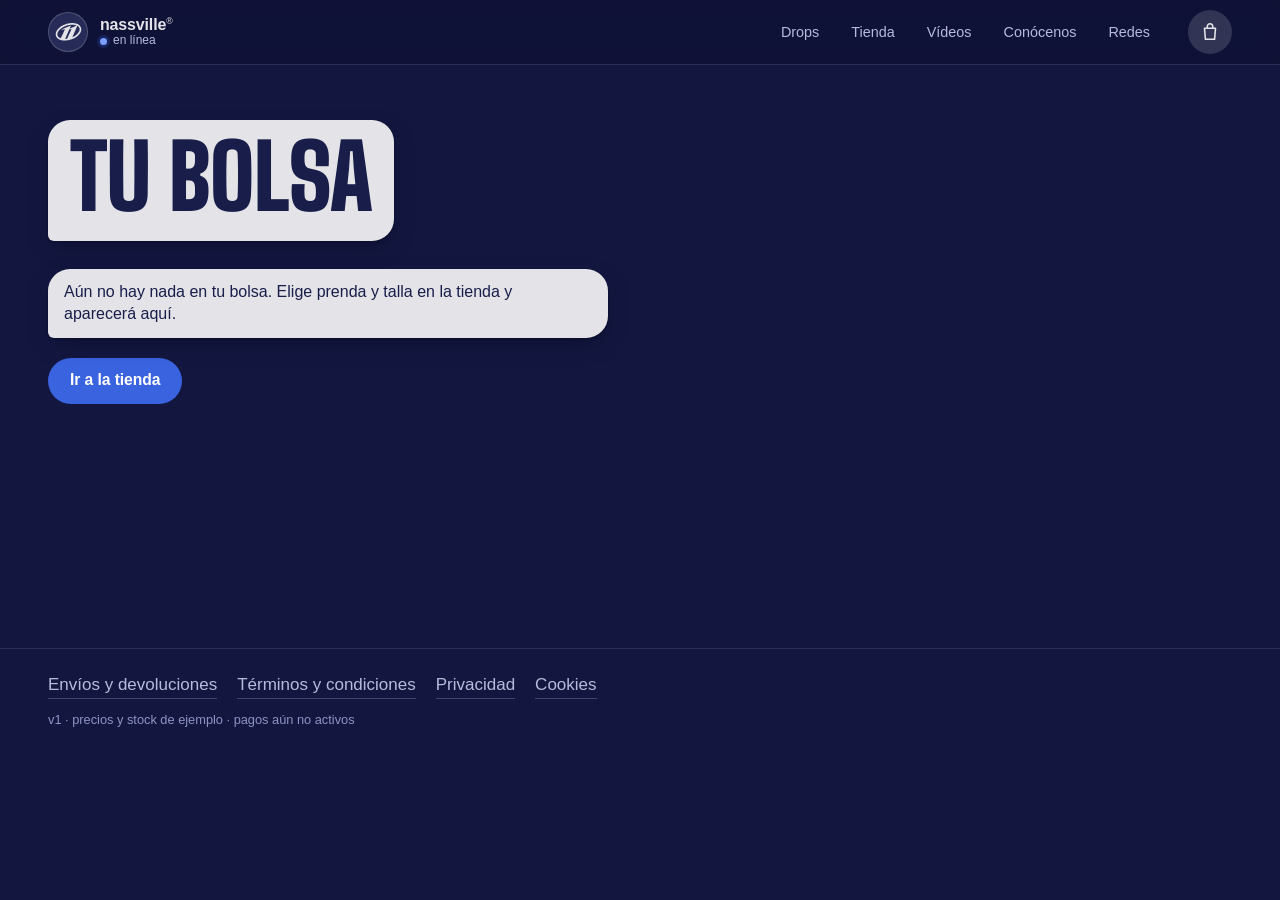
==== carrito.html @ 56f5b0ba "Carrito: página de la bolsa (el probador) y pantalla de pago preparada - carrito.html: prendas añadi" ====
<!doctype html>
<html lang="es">
<head>
  <meta charset="utf-8">
  <meta name="viewport" content="width=device-width, initial-scale=1, viewport-fit=cover">
  <title>Tu bolsa — nassville®</title>
  <meta name="description" content="Las prendas que has añadido en nassville: marca las que te llevas y paga solo esas.">
  <meta name="theme-color" content="#151a40">
  <link rel="icon" href="favicon.ico" sizes="48x48">
  <link rel="icon" href="favicon.svg" type="image/svg+xml">
  <link rel="apple-touch-icon" href="apple-touch-icon.png">
  <!-- versión de prueba: fuera de buscadores, solo se entra con el enlace -->
  <meta name="robots" content="noindex, nofollow, noarchive">
  <link rel="preconnect" href="https://fonts.googleapis.com">
  <link rel="preconnect" href="https://fonts.gstatic.com" crossorigin>
  <link href="https://fonts.googleapis.com/css2?family=Big+Shoulders+Display:wght@700;800;900&family=Instrument+Serif:ital@0;1&display=swap" rel="stylesheet">
  <link rel="stylesheet" href="css/styles.css?v=54">
</head>
<body class="cart-page">
  <a class="skip" href="#bolsa">Saltar a la bolsa</a>

  <!-- Barra superior: la misma cabecera de conversación que la tienda -->
  <header class="chatbar is-solid" data-chatbar>
    <a class="chatbar__who" href="./" aria-label="nassville, volver a la tienda">
      <span class="avatar" data-logo="emblem" aria-hidden="true"></span>
      <span class="chatbar__name">
        <strong>nassville<sup>®</sup></strong>
        <small><span class="dot" aria-hidden="true"></span> en línea</small>
      </span>
    </a>
    <nav class="chatbar__nav" aria-label="Secciones">
      <a href="./#hilo">Drops</a>
      <a href="./#tienda">Tienda</a>
      <a href="./#videos">Vídeos</a>
      <a href="./#conocenos">Conócenos</a>
      <a href="./#redes">Redes</a>
    </nav>
    <a class="bag" href="carrito.html" data-bag-button aria-current="page" aria-label="Bolsa, 0 prendas">
      <svg viewBox="0 0 24 24" aria-hidden="true"><path d="M6 8h12l-1 12H7L6 8Z"/><path d="M9 8V6a3 3 0 0 1 6 0v2"/></svg>
      <span class="bag__count" data-bag-count>0</span>
    </a>
    <button class="menu" type="button" data-menu-button aria-expanded="false" aria-controls="menu" aria-label="Abrir menú">
      <span></span><span></span>
    </button>
  </header>

  <div class="sheet" id="menu" data-menu hidden>
    <nav aria-label="Menú">
      <a href="./#hilo">Drops</a>
      <a href="./#tienda">Tienda</a>
      <a href="./#videos">Vídeos</a>
      <a href="./#conocenos">Conócenos</a>
      <a href="./#redes">Redes</a>
    </nav>
  </div>

  <main id="bolsa" class="cart">
    <!-- 1. La bolsa: el probador -->
    <section class="cart__view" data-view="bag" aria-labelledby="bag-title">
      <div class="cart__head">
        <div class="bubble bubble--in bubble--wide cart__title">
          <h1 id="bag-title" class="display display--xl">Tu bolsa</h1>
          <p data-bag-lede>Marca lo que te llevas. Lo que no marques se queda aquí guardado.</p>
        </div>
        <div class="cart__tools" data-bag-tools hidden>
          <button class="chip" type="button" data-select-all aria-pressed="false">Marcar todo</button>
          <p class="cart__marked" data-marked aria-live="polite"></p>
        </div>
      </div>

      <div class="fitting" data-fitting-wrap hidden>
        <ul class="fitting__rail" data-fitting aria-label="Prendas en tu bolsa"></ul>
        <button class="fitting__arrow fitting__arrow--prev" type="button" data-rail-prev aria-label="Prendas anteriores" hidden>
          <svg viewBox="0 0 24 24" aria-hidden="true"><path d="M15 5l-7 7 7 7"/></svg>
        </button>
        <button class="fitting__arrow fitting__arrow--next" type="button" data-rail-next aria-label="Más prendas" hidden>
          <svg viewBox="0 0 24 24" aria-hidden="true"><path d="M9 5l7 7-7 7"/></svg>
        </button>
      </div>

      <div class="cart__empty" data-bag-empty hidden>
        <div class="bubble bubble--in">
          <p>Aún no hay nada en tu bolsa. Elige prenda y talla en la tienda y aparecerá aquí.</p>
        </div>
        <a class="btn btn--sent" href="./#tienda">Ir a la tienda</a>
      </div>
    </section>

    <!-- 2. El pago: resumen, datos de envío y la pasarela (pendiente de conectar) -->
    <section class="cart__view checkout" data-view="checkout" aria-labelledby="checkout-title" hidden>
      <a class="checkout__back" href="#bolsa" data-back>
        <svg viewBox="0 0 24 24" aria-hidden="true"><path d="M15 5l-7 7 7 7"/></svg>
        Volver a la bolsa
      </a>
      <div class="bubble bubble--in bubble--wide cart__title checkout__head">
        <h1 id="checkout-title" class="display display--xl checkout__title" tabindex="-1">Pago</h1>
        <p>Solo van las prendas que marcaste. Las demás siguen en tu bolsa.</p>
      </div>

      <div class="checkout__grid">
        <form class="checkout__form" data-checkout-form novalidate>
          <fieldset class="checkout__group">
            <legend>Contacto</legend>
            <div class="field">
              <label for="co-email">Email</label>
              <input id="co-email" name="email" type="email" inputmode="email" autocomplete="email" required>
              <p class="field__error" data-error-for="co-email" hidden></p>
            </div>
            <div class="field">
              <label for="co-tel">Teléfono <span>para el transportista</span></label>
              <input id="co-tel" name="tel" type="tel" inputmode="tel" autocomplete="tel" required>
              <p class="field__error" data-error-for="co-tel" hidden></p>
            </div>
          </fieldset>

          <fieldset class="checkout__group">
            <legend>Envío</legend>
            <div class="field field--half">
              <label for="co-name">Nombre</label>
              <input id="co-name" name="nombre" autocomplete="given-name" required>
              <p class="field__error" data-error-for="co-name" hidden></p>
            </div>
            <div class="field field--half">
              <label for="co-last">Apellidos</label>
              <input id="co-last" name="apellidos" autocomplete="family-name" required>
              <p class="field__error" data-error-for="co-last" hidden></p>
            </div>
            <div class="field">
              <label for="co-addr">Dirección</label>
              <input id="co-addr" name="direccion" autocomplete="address-line1" required>
              <p class="field__error" data-error-for="co-addr" hidden></p>
            </div>
            <div class="field">
              <label for="co-addr2">Piso, puerta… <span>opcional</span></label>
              <input id="co-addr2" name="direccion2" autocomplete="address-line2">
            </div>
            <div class="field field--third">
              <label for="co-zip">Código postal</label>
              <input id="co-zip" name="cp" inputmode="numeric" autocomplete="postal-code" maxlength="5" required>
              <p class="field__error" data-error-for="co-zip" hidden></p>
            </div>
            <div class="field field--twothirds">
              <label for="co-city">Ciudad</label>
              <input id="co-city" name="ciudad" autocomplete="address-level2" required>
              <p class="field__error" data-error-for="co-city" hidden></p>
            </div>
            <div class="field field--half">
              <label for="co-prov">Provincia</label>
              <input id="co-prov" name="provincia" autocomplete="address-level1" required>
              <p class="field__error" data-error-for="co-prov" hidden></p>
            </div>
            <div class="field field--half">
              <label for="co-country">País</label>
              <select id="co-country" name="pais" autocomplete="country">
                <option value="ES" selected>España</option>
              </select>
            </div>
          </fieldset>

          <fieldset class="checkout__group">
            <legend>Método de pago</legend>
            <div class="paygate" data-paygate>
              <p class="paygate__state"><span class="paygate__dot" aria-hidden="true"></span> Pasarela de pago pendiente de conectar</p>
              <p class="paygate__text">Aquí aparecerá el pago con tarjeta en cuanto la conectemos. Hasta entonces no se cobra nada.</p>
            </div>
            <label class="composer__consent checkout__terms">
              <input type="checkbox" name="terminos" data-terms required>
              <span>He leído y acepto los <a href="terminos.html">términos y condiciones</a> y la <a href="privacidad.html">política de privacidad</a>.</span>
            </label>
            <p class="field__error" data-error-for="terms" hidden></p>
          </fieldset>

          <button class="btn btn--sent checkout__pay" type="submit" data-checkout-pay>Pagar</button>
          <p class="checkout__result" data-checkout-result role="status" hidden></p>
        </form>

        <aside class="checkout__summary" aria-labelledby="summary-title">
          <div class="receipt">
            <h2 id="summary-title" class="receipt__title">Tu pedido</h2>
            <ul class="receipt__lines" data-receipt-lines></ul>
            <dl class="receipt__totals">
              <div><dt>Subtotal</dt><dd data-receipt-subtotal></dd></div>
              <div><dt>Envío</dt><dd>Se calcula al pagar</dd></div>
              <div class="receipt__total"><dt>Total</dt><dd data-receipt-total></dd></div>
            </dl>
            <p class="receipt__note">IVA incluido. El envío se suma cuando conectemos las tarifas.</p>
          </div>
        </aside>
      </div>
    </section>
  </main>

  <!-- Barra de pago: la barra de escribir del chat, convertida en caja -->
  <div class="paybar" data-paybar hidden>
    <div class="paybar__sum">
      <strong data-pay-count></strong>
      <span>Envío: se calcula al pagar</span>
    </div>
    <button class="btn btn--sent paybar__go" type="button" data-pay-go>Pagar</button>
  </div>

  <footer class="cart__foot">
    <nav class="footer__legal" aria-label="Información legal">
      <a href="terminos.html#envios">Envíos y devoluciones</a>
      <a href="terminos.html">Términos y condiciones</a>
      <a href="privacidad.html">Privacidad</a>
      <a href="cookies.html">Cookies</a>
    </nav>
    <p class="footer__note">v1 · precios y stock de ejemplo · pagos aún no activos</p>
  </footer>

  <div class="toast" data-toast role="status" aria-live="polite"></div>

  <script src="js/data.js?v=54"></script>
  <script src="js/logo-paths.js?v=54"></script>
  <script src="js/bag-store.js?v=54"></script>
  <script src="js/checkout.js?v=54"></script>
  <script src="js/cart.js?v=54"></script>
</body>
</html>
---- css/styles.css ----
/* ==========================================================================
   nassville® — v1
   El mundo: el hilo de mensajes de la marca sobre su azul marino.
   ========================================================================== */

:root {
  /* Azul marino del logo, de más profundo a más claro */
  --navy-950: #0a0c24;
  --navy-900: #0f1233;
  --navy-850: #131740;
  --navy-800: #181d4a;
  --navy-700: #20265a;
  --navy-600: #262c57; /* fondo del logo */
  --navy-500: #343b72;
  --navy-400: #4a5290;

  /* Gris perla del logo */
  --pearl: #e4e4e8;
  --pearl-strong: #f3f3f6;
  --ink-soft: #b7bbdb;  /* texto secundario sobre marino */
  --ink-faint: #8d93c2; /* marcas de hora, metadatos */

  /* Azul de mensaje enviado: el único acento */
  --sent: #3a63e0;
  --sent-strong: #7d9dff;

  --line: rgba(228, 228, 232, 0.12);
  --line-strong: rgba(228, 228, 232, 0.22);

  --f-display: "Big Shoulders Display", "Arial Narrow", sans-serif;
  --f-serif: "Instrument Serif", "Times New Roman", serif;
  --f-body: -apple-system, BlinkMacSystemFont, "SF Pro Text", "Segoe UI", Roboto, "Helvetica Neue", Arial, sans-serif;

  --ease-out: cubic-bezier(0.23, 1, 0.32, 1);
  --ease-in-out: cubic-bezier(0.77, 0, 0.175, 1);
  --ease-drawer: cubic-bezier(0.32, 0.72, 0, 1);

  --r-bubble: 22px;
  --r-tail: 6px;

  --gutter: clamp(16px, 4vw, 48px);
  --max: 1280px;
  --bar-h: 64px;

  --shadow-1: 0 1px 2px rgba(5, 6, 20, 0.35), 0 8px 24px -8px rgba(5, 6, 20, 0.55);
  --shadow-2: 0 2px 6px rgba(5, 6, 20, 0.35), 0 24px 60px -20px rgba(5, 6, 20, 0.75);

  color-scheme: dark;
}

/* ---------- Base ---------- */

*,
*::before,
*::after { box-sizing: border-box; }

html {
  scroll-behavior: smooth;
  scroll-padding-top: calc(var(--bar-h) + 16px);
  -webkit-text-size-adjust: 100%;
  text-size-adjust: 100%;
}

body {
  margin: 0;
  background: var(--navy-850);
  color: var(--pearl);
  font-family: var(--f-body);
  font-size: 17px;
  line-height: 1.45;
  -webkit-font-smoothing: antialiased;
  -moz-osx-font-smoothing: grayscale;
  overflow-x: hidden;
  overflow-x: clip;
  -webkit-tap-highlight-color: transparent;
}

img, video, svg, canvas { display: block; max-width: 100%; }
img, video { height: auto; }

a { color: inherit; text-decoration-thickness: 1px; text-underline-offset: 0.2em; }
button { font: inherit; color: inherit; }

::selection { background: var(--sent); color: #fff; }

:focus-visible {
  outline: 2px solid var(--sent-strong);
  outline-offset: 3px;
  border-radius: 8px;
}

html { scrollbar-color: var(--navy-400) var(--navy-900); scrollbar-width: thin; }
::-webkit-scrollbar { width: 10px; height: 10px; }
::-webkit-scrollbar-track { background: var(--navy-900); }
::-webkit-scrollbar-thumb { background: var(--navy-500); border-radius: 10px; border: 2px solid var(--navy-900); }

input { caret-color: var(--sent-strong); }

.sr-only {
  position: absolute; width: 1px; height: 1px; padding: 0; margin: -1px;
  overflow: hidden; clip: rect(0 0 0 0); white-space: nowrap; border: 0;
}

.skip {
  position: fixed; left: 16px; top: -60px; z-index: 100;
  padding: 10px 16px; border-radius: 999px;
  background: var(--pearl); color: var(--navy-800); font-weight: 600;
  transition: top 200ms var(--ease-out);
}
.skip:focus { top: 12px; }

/* ---------- Tipografía ---------- */

.display {
  font-family: var(--f-display);
  font-weight: 900;
  text-transform: uppercase;
  line-height: 0.86;
  letter-spacing: -0.01em;
  margin: 0;
  font-size: clamp(2.6rem, 6vw, 4.5rem);
  text-wrap: balance;
}
.display--xl { font-size: clamp(3.2rem, 9vw, 6rem); }

.lede {
  color: var(--ink-soft);
  max-width: 42ch;
  margin: 0;
  font-size: 1.05rem;
  text-wrap: pretty;
}

em, .serif {
  font-family: var(--f-serif);
  font-style: italic;
  font-weight: 400;
  letter-spacing: 0;
}

/* ---------- Logo inline ---------- */

[data-logo] svg { width: 100%; height: auto; fill: currentColor; }

.avatar {
  display: grid; place-items: center;
  width: 40px; height: 40px; flex: none;
  border-radius: 50%;
  background: var(--navy-600);
  color: var(--pearl);
  box-shadow: inset 0 0 0 1px var(--line-strong);
  padding: 8px 6px;
}
.avatar--xl { width: 112px; height: 112px; padding: 22px 18px; }

/* ---------- Botones ---------- */

.btn {
  display: inline-flex; align-items: center; justify-content: center; gap: 10px;
  min-height: 46px;
  padding: 0 22px;
  border-radius: 999px;
  border: 0;
  font-weight: 600;
  font-size: 0.98rem;
  letter-spacing: -0.005em;
  text-decoration: none;
  cursor: pointer;
  transition: transform 160ms var(--ease-out), background-color 200ms ease, color 200ms ease, box-shadow 200ms ease, opacity 240ms ease;
}
.btn__label { display: inline-block; }
.btn:active { transform: scale(0.97); }
.btn svg { width: 20px; height: 20px; fill: none; stroke: currentColor; stroke-width: 1.8; }
.btn svg .fill { fill: currentColor; stroke: none; }

.btn--primary { background: var(--pearl); color: var(--navy-800); }
.btn--ghost { background: transparent; color: var(--pearl); box-shadow: inset 0 0 0 1px var(--line-strong); }
.btn--sent { background: var(--sent); color: #fff; }
.btn[disabled], .btn[aria-disabled="true"] { opacity: 0.6; cursor: not-allowed; transform: none; }

@media (hover: hover) and (pointer: fine) {
  .btn--primary:hover { background: var(--pearl-strong); }
  .btn--ghost:hover { box-shadow: inset 0 0 0 1px var(--pearl); }
  /* sobre el azul claro el texto pasa a navy: en blanco no llegaba a 3:1 */
  .btn--sent:hover:not([disabled]):not([aria-disabled="true"]) { background: var(--sent-strong); color: var(--navy-900); }
}

.linklike {
  background: none; border: 0; padding: 0; color: var(--pearl);
  text-decoration: underline; text-underline-offset: 0.2em; cursor: pointer;
}

/* ---------- Burbujas ---------- */

.bubble {
  position: relative;
  width: max-content;
  max-width: min(560px, 100%);
  padding: 12px 16px 12px;
  border-radius: var(--r-bubble);
  font-size: 1rem;
  line-height: 1.4;
  box-shadow: var(--shadow-1);
}
.bubble p { margin: 0; text-wrap: pretty; }
.bubble p + p { margin-top: 6px; }

.bubble--in {
  background: var(--pearl);
  color: var(--navy-800);
  border-bottom-left-radius: var(--r-tail);
}
.bubble--out {
  margin-left: auto;
  background: var(--sent);
  color: #fff;
  border-bottom-right-radius: var(--r-tail);
}
.bubble--wide { max-width: min(720px, 100%); }

.bubble__muted {
  font-size: 0.8rem;
  font-weight: 600;
  letter-spacing: 0.01em;
  color: var(--navy-500);
}
.bubble--in em { font-size: 1.15em; line-height: 1; }

.bubble__actions { display: flex; flex-wrap: wrap; gap: 8px; margin-top: 14px; }
.bubble--in .btn--primary { background: var(--navy-700); color: var(--pearl); }
.bubble--in .btn--ghost { color: var(--navy-700); box-shadow: inset 0 0 0 1px rgba(32, 38, 90, 0.28); }
@media (hover: hover) and (pointer: fine) {
  .bubble--in .btn--primary:hover { background: var(--navy-600); }
  .bubble--in .btn--ghost:hover { box-shadow: inset 0 0 0 1px var(--navy-700); }
}

.stamp {
  display: block;
  margin-top: 6px;
  text-align: right;
  font-size: 0.72rem;
  font-variant-numeric: tabular-nums;
  color: var(--navy-400);
}
.stamp--out { color: var(--ink-faint); font-size: 0.75rem; }

/* Grupo de burbujas: separación corta dentro, larga entre grupos */
.group { display: grid; grid-template-columns: minmax(0, 1fr); gap: 4px; justify-items: start; }
.group > .bubble + .bubble { border-top-left-radius: var(--r-tail); }

/* Indicador de escribiendo */
.typing {
  display: inline-flex; gap: 5px; align-items: center;
  padding: 14px 16px;
  border-radius: var(--r-bubble);
  border-bottom-left-radius: var(--r-tail);
  background: var(--pearl);
  box-shadow: var(--shadow-1);
}
.typing i {
  width: 8px; height: 8px; border-radius: 50%;
  background: var(--navy-400);
  animation: typing 1.1s infinite ease-in-out;
}
.typing i:nth-child(2) { animation-delay: 0.15s; }
.typing i:nth-child(3) { animation-delay: 0.3s; }
@keyframes typing {
  0%, 60%, 100% { transform: translateY(0); opacity: 0.45; }
  30% { transform: translateY(-4px); opacity: 1; }
}

/* ---------- Barra superior (cabecera de chat) ---------- */

.chatbar {
  position: fixed; inset: 0 0 auto 0; z-index: 50;
  height: var(--bar-h);
  display: flex; align-items: center; gap: 24px;
  padding: 0 var(--gutter);
  padding-top: env(safe-area-inset-top);
  color: var(--pearl);
  transition: background-color 300ms ease, box-shadow 300ms ease, backdrop-filter 300ms ease;
}
.chatbar.is-solid {
  background: rgba(15, 18, 51, 0.82);
  -webkit-backdrop-filter: saturate(140%) blur(18px);
  backdrop-filter: saturate(140%) blur(18px);
  box-shadow: 0 1px 0 var(--line);
}
.chatbar__who { display: flex; align-items: center; gap: 12px; text-decoration: none; }
.chatbar__name { display: grid; line-height: 1.15; }
.chatbar__name strong { font-size: 1rem; font-weight: 700; letter-spacing: -0.01em; }
.chatbar__name sup { font-size: 0.55em; font-weight: 500; }
.chatbar__name small { display: flex; align-items: center; gap: 6px; font-size: 0.75rem; color: var(--ink-soft); }
.dot { width: 7px; height: 7px; border-radius: 50%; background: var(--sent-strong); box-shadow: 0 0 0 3px rgba(58, 99, 224, 0.22); }

.chatbar__nav { display: flex; gap: 4px; margin-left: auto; }
.chatbar__nav a {
  padding: 8px 14px; border-radius: 999px;
  font-size: 0.9rem; font-weight: 500; text-decoration: none;
  color: var(--ink-soft);
  transition: color 200ms ease, background-color 200ms ease;
}
.chatbar__nav a.is-current { color: var(--pearl); background: rgba(228, 228, 232, 0.1); }
@media (hover: hover) and (pointer: fine) {
  .chatbar__nav a:hover { color: var(--pearl); }
}

.bag {
  position: relative;
  display: grid; place-items: center;
  width: 44px; height: 44px; border-radius: 50%;
  border: 0; background: rgba(228, 228, 232, 0.08); cursor: pointer;
  color: inherit; text-decoration: none; /* es un enlace a carrito.html */
  transition: transform 160ms var(--ease-out), background-color 200ms ease;
}
.bag:active { transform: scale(0.95); }
.bag svg { width: 22px; height: 22px; fill: none; stroke: currentColor; stroke-width: 1.7; stroke-linejoin: round; }
.bag__count {
  position: absolute; top: 2px; right: 0;
  min-width: 18px; height: 18px; padding: 0 5px;
  display: grid; place-items: center;
  border-radius: 999px;
  background: var(--sent); color: #fff;
  font-size: 0.7rem; font-weight: 700; font-variant-numeric: tabular-nums;
  transform: scale(0.6); opacity: 0;
  transition: transform 300ms var(--ease-out), opacity 200ms ease;
}
.bag.has-items .bag__count { transform: none; opacity: 1; }
.bag.bump { animation: bump 400ms var(--ease-out); }
@keyframes bump { 30% { transform: scale(1.12); } 100% { transform: scale(1); } }

.menu {
  display: none;
  width: 44px; height: 44px; border: 0; border-radius: 50%;
  background: rgba(228, 228, 232, 0.08); cursor: pointer;
  place-content: center; gap: 6px;
}
.menu span { display: block; width: 18px; height: 1.6px; background: currentColor; border-radius: 2px; transition: transform 250ms var(--ease-out); }
.menu[aria-expanded="true"] span:first-child { transform: translateY(3.8px) rotate(45deg); }
.menu[aria-expanded="true"] span:last-child { transform: translateY(-3.8px) rotate(-45deg); }

.sheet {
  position: fixed; inset: var(--bar-h) 0 auto 0; z-index: 49;
  padding: 8px var(--gutter) 24px;
  background: rgba(15, 18, 51, 0.96);
  -webkit-backdrop-filter: blur(18px);
  backdrop-filter: blur(18px);
  box-shadow: 0 24px 40px -20px rgba(0, 0, 0, 0.6);
  transform-origin: top;
  transition: opacity 220ms var(--ease-out), transform 220ms var(--ease-out);
}
.sheet[hidden] { display: block; opacity: 0; transform: translateY(-8px); pointer-events: none; visibility: hidden; }
.sheet nav { display: grid; }
.sheet a {
  padding: 14px 0;
  font-family: var(--f-display); font-weight: 800; text-transform: uppercase;
  font-size: 2rem; line-height: 1; text-decoration: none;
  border-bottom: 1px solid var(--line);
}

/* ---------- 1 · Hero ---------- */

.hero {
  position: relative;
  min-height: 100vh;
  min-height: 100svh;
  display: grid;
  grid-template-columns: minmax(0, 1fr);
  grid-template-rows: 1fr auto;
  overflow: hidden;
  isolation: isolate;
  background: var(--navy-900);
}
.hero__media { position: absolute; inset: 0; z-index: -1; }
.hero__video {
  position: absolute; inset: 0;
  width: 100%; height: 100%;
  object-fit: cover;
  filter: saturate(0.75) contrast(1.05);
}
.hero__video--tall { display: none; }
.hero__veil {
  position: absolute; inset: 0;
  background:
    radial-gradient(120% 80% at 50% 45%, rgba(20, 25, 70, 0.35) 0%, rgba(13, 16, 48, 0.72) 70%),
    linear-gradient(180deg, rgba(13, 16, 48, 0.55) 0%, rgba(13, 16, 48, 0.1) 30%, rgba(13, 16, 48, 0.35) 70%, var(--navy-850) 100%);
  mix-blend-mode: normal;
}
.hero__veil::after {
  /* tinte marino: lleva el vídeo al color de la marca */
  content: ""; position: absolute; inset: 0;
  background: var(--navy-600);
  mix-blend-mode: color;
  opacity: 0.55;
}

.hero__stage {
  position: relative;
  display: grid;
  place-items: center;
  align-content: center;
  padding: calc(var(--bar-h) + 12px) var(--gutter) 0;
  will-change: transform, opacity;
}
.hero__canvas {
  width: min(78vw, 640px);
  height: min(48vw, 400px);
  max-height: 46svh;
  touch-action: pan-y;
  cursor: grab;
  -webkit-user-select: none;
  user-select: none;
}
.hero__canvas.is-dragging { cursor: grabbing; }
.hero__emblem-fallback {
  display: none;
  width: min(48vw, 340px);
  color: var(--pearl);
  filter: drop-shadow(0 20px 40px rgba(0, 0, 0, 0.5));
}
.hero.no-webgl .hero__canvas { display: none; }
.hero.no-webgl .hero__emblem-fallback { display: block; margin-bottom: 24px; }

.hero__word {
  margin: -8px 0 0;
  width: min(84vw, 760px);
  color: var(--pearl);
  filter: drop-shadow(0 12px 30px rgba(5, 6, 20, 0.55));
  line-height: 0;
}

.hero__thread {
  position: relative;
  display: grid; grid-template-columns: minmax(0, 1fr); justify-items: start; gap: 6px;
  width: min(100%, var(--max));
  margin: 0 auto;
  padding: 24px var(--gutter) clamp(28px, 6vh, 64px);
}

.hero__scroll {
  position: absolute; right: var(--gutter); bottom: clamp(28px, 6vh, 64px);
  display: flex; flex-direction: column; align-items: center; gap: 8px;
  font-size: 0.72rem; letter-spacing: 0.14em; text-transform: uppercase;
  color: var(--ink-soft); text-decoration: none;
}
.hero__scroll span { writing-mode: vertical-rl; }
.hero__scroll svg { width: 20px; height: 20px; fill: none; stroke: currentColor; stroke-width: 1.6; animation: nudge 2.4s var(--ease-in-out) infinite; }
@keyframes nudge { 0%, 100% { transform: translateY(0); } 50% { transform: translateY(6px); } }

/* ---------- 2 · El hilo ---------- */

.thread,
.shop,
.videos,
.about,
.social {
  width: min(100%, var(--max));
  margin: 0 auto;
  padding: clamp(80px, 12vw, 160px) var(--gutter) 0;
}

.thread__head,
.videos__head {
  display: grid;
  gap: 18px;
  margin-bottom: clamp(48px, 7vw, 88px);
}
@media (min-width: 900px) {
  .thread__head,
  .videos__head { grid-template-columns: 1fr auto; align-items: end; }
  .thread__head .lede,
  .videos__head .lede { justify-self: end; text-align: right; }
}
.thread__head .display { font-size: clamp(4rem, 14vw, 10rem); line-height: 0.8; }

/* ---------- 3 · Tienda ---------- */

.shop__head { display: grid; grid-template-columns: minmax(0, 1fr); gap: 22px; margin-bottom: clamp(36px, 5vw, 56px); }
.shop__head .bubble { padding: 16px 22px 20px; }
.shop__head .display--xl { margin: 6px 0 10px; color: var(--navy-800); font-size: clamp(3.4rem, 10vw, 7rem); }

.chips { display: flex; flex-wrap: wrap; gap: 8px; }
.chip {
  min-height: 40px;
  padding: 0 16px;
  border: 0;
  border-radius: 999px;
  background: transparent;
  box-shadow: inset 0 0 0 1px var(--line-strong);
  color: var(--pearl);
  font-size: 0.9rem; font-weight: 500;
  cursor: pointer;
  transition: background-color 200ms ease, color 200ms ease, box-shadow 200ms ease, transform 160ms var(--ease-out);
}
.chip:active { transform: scale(0.96); }
.chip.is-active { background: var(--sent); color: #fff; box-shadow: none; }
@media (hover: hover) and (pointer: fine) {
  .chip:not(.is-active):hover { box-shadow: inset 0 0 0 1px var(--pearl); }
}

.products {
  list-style: none; margin: 0; padding: 0;
  display: grid;
  grid-template-columns: repeat(auto-fill, minmax(min(100%, 290px), 1fr));
  gap: clamp(16px, 2vw, 24px);
}
.products__empty { color: var(--ink-soft); }

.product {
  display: grid;
  grid-template-rows: auto 1fr;
  border-radius: var(--r-bubble);
  border-bottom-left-radius: var(--r-tail);
  background: var(--navy-700);
  box-shadow: var(--shadow-1), inset 0 0 0 1px var(--line);
  overflow: hidden;
  transition: opacity 300ms ease, transform 400ms var(--ease-out);
}
.product.is-hidden { display: none; }
/* La prenda del drop actual factura más grande */
@media (min-width: 900px) {
  .product--lead { grid-column: span 2; grid-template-columns: 1.15fr 1fr; grid-template-rows: none; }
  .product--lead .product__media { aspect-ratio: auto; min-height: 100%; }
  .product--lead .product__name { font-size: clamp(2.6rem, 4vw, 3.6rem); }
}

.product__media {
  position: relative;
  aspect-ratio: 4 / 5;
  background: var(--navy-800);
  overflow: hidden;
}
.product__media img {
  position: absolute; inset: 0;
  width: 100%; height: 100%;
  object-fit: cover;
  opacity: 0;
  transition: opacity 450ms ease, transform 900ms var(--ease-out);
}
.product__media img.is-on { opacity: 1; }
@media (hover: hover) and (pointer: fine) {
  .product:hover .product__media img.is-on { transform: scale(1.03); }
}
.product__tag {
  position: absolute; left: 12px; top: 12px;
  padding: 6px 11px;
  border-radius: 999px;
  font-size: 0.75rem; font-weight: 700; letter-spacing: 0.01em;
  background: var(--pearl); color: var(--navy-800);
}
.product__tag--low { background: var(--sent); color: #fff; }
.product__tag--out { background: rgba(10, 12, 36, 0.75); color: var(--pearl); box-shadow: inset 0 0 0 1px var(--line-strong); }

/* Ediciones: las fotos de una prenda como repeticiones */
.editions {
  position: absolute; left: 12px; right: 12px; bottom: 12px;
  display: flex; gap: 6px;
}
.editions button {
  flex: 1; height: 3px; padding: 0; border: 0; border-radius: 3px;
  background: rgba(228, 228, 232, 0.35);
  cursor: pointer;
  position: relative;
}
.editions button::after { content: ""; position: absolute; inset: -20px -3px; } /* área táctil: 43 px de alto, sin huecos entre rayas */
.editions button.is-on { background: var(--pearl); }

.product__body {
  display: grid;
  align-content: start;
  gap: 14px;
  padding: 18px 18px 20px;
}
.product__top { display: flex; justify-content: space-between; align-items: start; gap: 12px; }
.product__name {
  margin: 0;
  font-family: var(--f-display); font-weight: 900; text-transform: uppercase;
  font-size: 2rem; line-height: 0.9;
}
.product__type { margin: 4px 0 0; font-family: var(--f-serif); font-style: italic; font-size: 1.15rem; color: var(--ink-soft); }
.product__price {
  font-family: var(--f-display); font-weight: 800; font-size: 1.7rem; line-height: 1;
  font-variant-numeric: tabular-nums;
  white-space: nowrap;
}

.swatches { display: flex; flex-wrap: wrap; gap: 6px; }
.swatch {
  min-height: 34px; padding: 0 12px;
  border: 0; border-radius: 999px;
  background: rgba(228, 228, 232, 0.07);
  color: var(--ink-soft);
  font-size: 0.85rem; font-weight: 500;
  cursor: pointer;
  transition: background-color 200ms ease, color 200ms ease;
}
.swatch.is-on { background: rgba(228, 228, 232, 0.16); color: var(--pearl); }
.swatch.is-out { text-decoration: line-through; text-decoration-thickness: 1px; }

.sizes { display: flex; flex-wrap: wrap; gap: 6px; border: 0; padding: 0; margin: 0; }
.sizes legend { padding: 0; margin-bottom: 8px; font-size: 0.8rem; color: var(--ink-faint); }
.size {
  position: relative;
  min-width: 48px; min-height: 42px;
  display: grid; place-items: center;
  padding: 0 12px;
  border-radius: 12px;
  box-shadow: inset 0 0 0 1px var(--line-strong);
  font-size: 0.9rem; font-weight: 600;
  cursor: pointer;
  transition: background-color 180ms ease, color 180ms ease, box-shadow 180ms ease, transform 140ms var(--ease-out);
}
.size input { position: absolute; opacity: 0; pointer-events: none; }
.size:active { transform: scale(0.95); }
.size:has(input:checked) { background: var(--pearl); color: var(--navy-800); box-shadow: none; }
.size:has(input:focus-visible) { outline: 2px solid var(--sent-strong); outline-offset: 2px; }
.size:has(input:disabled) {
  color: var(--ink-faint); cursor: not-allowed; transform: none;
  background: rgba(10, 12, 36, 0.35);
  box-shadow: none;
}
.size:has(input:disabled) span { text-decoration: line-through; }
.size__low {
  position: absolute; top: -5px; right: -5px;
  width: 10px; height: 10px; border-radius: 50%;
  background: var(--sent);
  box-shadow: 0 0 0 2px var(--navy-700);
}

.product__foot { display: grid; gap: 8px; margin-top: 2px; }
.product__foot .btn { width: 100%; }
.product__state { margin: 0; font-size: 0.8rem; line-height: 1.45; color: var(--ink-soft); min-height: 1.45em; }

/* Archivo: bloque denso de lo agotado */
.archive { margin-top: clamp(64px, 9vw, 112px); }
.archive__head {
  display: flex; flex-wrap: wrap; align-items: baseline; justify-content: space-between; gap: 8px 24px;
  padding-bottom: 14px;
  border-bottom: 1px solid var(--line-strong);
}
.archive__head .display { font-size: clamp(2.4rem, 5vw, 3.6rem); }
.archive__head p { margin: 0; color: var(--ink-soft); font-family: var(--f-serif); font-style: italic; font-size: 1.2rem; }

/* ---------- 4 · Vídeos ---------- */

.notes {
  list-style: none; margin: 0 calc(var(--gutter) * -1); padding: 8px var(--gutter) 24px;
  display: flex; gap: clamp(14px, 2vw, 24px);
  overflow-x: auto;
  scroll-snap-type: x mandatory;
  overscroll-behavior-x: contain;
  scrollbar-width: none;
}
.notes::-webkit-scrollbar { display: none; }
.notes li { scroll-snap-align: start; flex: none; }
.note {
  position: relative;
  display: block;
  width: clamp(150px, 19vw, 230px);
  aspect-ratio: 1;
  padding: 0; border: 0;
  border-radius: 50%;
  overflow: hidden;
  cursor: pointer;
  background: var(--navy-700);
  box-shadow: var(--shadow-2), 0 0 0 3px var(--navy-850), 0 0 0 5px var(--line-strong);
  transition: transform 160ms var(--ease-out), box-shadow 300ms ease;
}
.note:active { transform: scale(0.97); }
.note video { width: 100%; height: 100%; object-fit: cover; }
.note.is-playing { box-shadow: var(--shadow-2), 0 0 0 3px var(--navy-850), 0 0 0 5px var(--sent); }
.note__time {
  position: absolute; left: 50%; bottom: 12px; transform: translateX(-50%);
  padding: 3px 8px; border-radius: 999px;
  background: rgba(10, 12, 36, 0.6);
  font-size: 0.72rem; font-weight: 600; font-variant-numeric: tabular-nums;
}

.films {
  list-style: none; margin: clamp(40px, 6vw, 72px) 0 0; padding: 0;
  display: grid;
  grid-template-columns: 1fr;
  gap: clamp(16px, 2vw, 24px);
}
.film {
  position: relative;
  display: block; width: 100%;
  padding: 0; border: 0;
  text-align: left;
  border-radius: var(--r-bubble);
  border-bottom-left-radius: var(--r-tail);
  overflow: hidden;
  background: var(--navy-700);
  box-shadow: var(--shadow-2);
  cursor: pointer;
  aspect-ratio: 16 / 9;
  transition: transform 160ms var(--ease-out);
}
.film:active { transform: scale(0.985); }
.film img { width: 100%; height: 100%; object-fit: cover; transition: transform 900ms var(--ease-out); }
@media (hover: hover) and (pointer: fine) {
  .film:hover img { transform: scale(1.04); }
}
.film::after {
  content: ""; position: absolute; inset: 0;
  background: linear-gradient(180deg, transparent 40%, rgba(10, 12, 36, 0.85));
}
.film__info { position: absolute; left: 20px; right: 20px; bottom: 18px; z-index: 1; display: flex; align-items: end; justify-content: space-between; gap: 16px; }
.film__title { font-family: var(--f-display); font-weight: 900; text-transform: uppercase; font-size: clamp(1.9rem, 3.4vw, 2.8rem); line-height: 0.88; }
.film__note { display: block; margin-top: 4px; font-family: var(--f-serif); font-style: italic; font-size: 1.1rem; color: var(--ink-soft); }
.film__play {
  flex: none;
  width: 54px; height: 54px; border-radius: 50%;
  display: grid; place-items: center;
  background: var(--pearl); color: var(--navy-800);
}
.film__play svg { width: 20px; height: 20px; fill: currentColor; margin-left: 3px; }
.films li:first-child { grid-column: 1 / -1; }
.film--wide { aspect-ratio: 21 / 9; }
@media (min-width: 800px) { .films { grid-template-columns: 1fr 1fr; } }

/* ---------- 5 · Conócenos ---------- */

.manifesto {
  margin: 0 0 clamp(56px, 8vw, 104px);
  display: grid;
  font-family: var(--f-display);
  font-weight: 900;
  text-transform: uppercase;
  font-size: clamp(2.6rem, 8.2vw, 8rem);
  line-height: 1;
  letter-spacing: -0.01em;
}
.manifesto span { display: block; }
.manifesto span:nth-child(2) { padding-left: 0.6em; color: var(--ink-soft); }
.manifesto span:nth-child(3) { padding-left: 1.2em; }
.manifesto__last {
  font-family: var(--f-serif);
  font-style: italic;
  font-weight: 400;
  text-transform: none;
  letter-spacing: -0.03em;
  font-size: 1.25em;
  line-height: 0.9;
  color: var(--sent-strong);
  padding-left: 0.2em;
}

.about__grid { display: grid; gap: clamp(24px, 4vw, 56px); align-items: start; }
@media (min-width: 900px) {
  .about__grid { grid-template-columns: 5fr 6fr; }
  .about__photo { position: sticky; top: calc(var(--bar-h) + 24px); }
}
.about__photo { margin: 0; border-radius: var(--r-bubble); overflow: hidden; box-shadow: var(--shadow-2); }
.about__photo img { width: 100%; aspect-ratio: 4 / 5; object-fit: cover; }
.about__thread { display: grid; grid-template-columns: minmax(0, 1fr); gap: 6px; justify-items: start; }
.about__thread .bubble { max-width: min(560px, 100%); font-size: 1.06rem; }
.bubble--attach { padding: 6px; }
.bubble--attach img { border-radius: 17px; aspect-ratio: 4 / 3; object-fit: cover; object-position: top; width: 100%; }
.spec { margin: 0; padding: 12px 10px 6px; display: grid; grid-template-columns: repeat(2, 1fr); gap: 10px 16px; }
.spec div { display: grid; }
.spec dt { font-size: 0.75rem; color: var(--navy-400); font-weight: 600; }
.spec dd { margin: 0; font-family: var(--f-display); font-weight: 800; text-transform: uppercase; font-size: 1.45rem; line-height: 1; color: var(--navy-800); }

/* ---------- 6 · Redes ---------- */

.social { display: grid; gap: clamp(32px, 5vw, 64px); }
@media (min-width: 900px) {
  .social { grid-template-columns: 4fr 7fr; align-items: center; }
}
.social__card {
  display: grid; justify-items: start; gap: 16px;
}
.social__card .display--xl { font-size: clamp(3.6rem, 9vw, 6rem); }
.social__handle { margin: -6px 0 6px; font-family: var(--f-serif); font-style: italic; font-size: 1.6rem; color: var(--ink-soft); }
.social__links { display: flex; flex-wrap: wrap; gap: 10px; }

.feed {
  list-style: none; margin: 0; padding: 0;
  display: grid; grid-template-columns: repeat(3, 1fr); gap: 4px;
  border-radius: var(--r-bubble);
  overflow: hidden;
  box-shadow: var(--shadow-2);
}
.feed a { display: block; position: relative; aspect-ratio: 1; overflow: hidden; background: var(--navy-700); }
.feed img { width: 100%; height: 100%; object-fit: cover; transition: transform 700ms var(--ease-out), opacity 300ms ease; }
@media (hover: hover) and (pointer: fine) {
  .feed a:hover img { transform: scale(1.05); opacity: 0.85; }
}

/* ---------- Footer y barra de escribir ---------- */

.footer {
  margin-top: clamp(96px, 14vw, 180px);
  padding: 40px var(--gutter) calc(28px + env(safe-area-inset-bottom));
  background: linear-gradient(180deg, var(--navy-850), var(--navy-950));
  overflow: hidden;
}
.composer {
  width: min(100%, 760px);
  margin: 0 auto;
  display: grid; gap: 10px;
}
.composer__label {
  font-family: var(--f-display); font-weight: 900; text-transform: uppercase;
  font-size: clamp(2rem, 5vw, 3.2rem); line-height: 1;
  text-align: center;
  margin-bottom: 10px;
}
.composer__row {
  display: flex; align-items: center; gap: 8px;
  padding: 6px 6px 6px 20px;
  border-radius: 999px;
  background: var(--navy-800);
  box-shadow: inset 0 0 0 1px var(--line-strong);
  transition: box-shadow 200ms ease;
}
.composer__row:focus-within { box-shadow: inset 0 0 0 1px var(--sent-strong), 0 0 0 4px rgba(58, 99, 224, 0.18); }
.composer input {
  flex: 1; min-width: 0;
  height: 44px;
  border: 0; background: transparent; outline: none;
  color: var(--pearl);
  font: inherit; font-size: 16px;
}
.composer input::placeholder { color: var(--ink-faint); }
.composer__send {
  flex: none;
  width: 44px; height: 44px; border-radius: 50%;
  border: 0; background: var(--sent); color: #fff;
  display: grid; place-items: center;
  cursor: pointer;
  transition: transform 160ms var(--ease-out), background-color 200ms ease;
}
.composer__send:active { transform: scale(0.92); }
.composer__send svg { width: 20px; height: 20px; fill: none; stroke: currentColor; stroke-width: 2.2; stroke-linecap: round; stroke-linejoin: round; }
.composer__error { margin: 0; padding-left: 20px; font-size: 0.85rem; color: #ffb4b4; }
.composer__sent { display: grid; gap: 4px; }
.composer__sent .bubble { animation: arrive 420ms var(--ease-out) both; }
.composer__sent .bubble--in { justify-self: start; }

@keyframes arrive {
  from { opacity: 0; transform: translateY(10px) scale(0.97); }
  to { opacity: 1; transform: none; }
}

.footer__word {
  width: 100%;
  margin: clamp(72px, 10vw, 140px) auto 24px;
  color: var(--navy-600);
  line-height: 0;
}
.footer__meta {
  display: flex; flex-wrap: wrap; justify-content: space-between; align-items: center; gap: 12px 28px;
  padding-top: 20px;
  border-top: 1px solid var(--line);
  font-size: 0.85rem;
  color: var(--ink-soft);
}
.footer__meta p { margin: 0; }
.footer__legal { display: flex; flex-wrap: wrap; gap: 6px 20px; }
.footer__legal small { margin-left: 4px; padding: 1px 6px; border-radius: 999px; background: rgba(228, 228, 232, 0.08); font-size: 0.7rem; color: var(--ink-soft); }
.footer__note { color: var(--ink-faint); }

/* ---------- Diálogos ---------- */

.player,
.viewer {
  padding: 0; border: 0;
  background: transparent;
  max-width: min(94vw, 1200px);
  max-height: 92vh;
  overflow: visible;
}
.player::backdrop,
.viewer::backdrop { background: rgba(8, 10, 30, 0.86); -webkit-backdrop-filter: blur(10px); backdrop-filter: blur(10px); }
.player[open],
.viewer[open] { animation: pop 260ms var(--ease-out); }
@keyframes pop { from { opacity: 0; transform: scale(0.96); } to { opacity: 1; transform: none; } }
.player video { max-height: 86vh; width: auto; max-width: 100%; border-radius: var(--r-bubble); background: #000; box-shadow: var(--shadow-2); }
.viewer img { max-height: 88vh; width: auto; border-radius: var(--r-bubble); box-shadow: var(--shadow-2); }
.player__close {
  position: absolute; top: -56px; right: 0;
  width: 44px; height: 44px; border-radius: 50%;
  border: 0; background: var(--pearl); color: var(--navy-800);
  display: grid; place-items: center; cursor: pointer;
  transition: transform 160ms var(--ease-out);
}
.player__close:active { transform: scale(0.94); }
.player__close svg { width: 18px; height: 18px; fill: none; stroke: currentColor; stroke-width: 2.2; stroke-linecap: round; }

/* ---------- Toast ---------- */

.toast {
  position: fixed; left: 50%; bottom: calc(20px + env(safe-area-inset-bottom)); z-index: 60;
  max-width: min(92vw, 420px);
  padding: 12px 18px;
  border-radius: var(--r-bubble);
  border-bottom-left-radius: var(--r-tail);
  background: var(--pearl); color: var(--navy-800);
  box-shadow: var(--shadow-2);
  font-size: 0.95rem;
  transform: translate(-50%, 140%);
  opacity: 0;
  transition: transform 400ms var(--ease-drawer), opacity 200ms ease;
  pointer-events: none;
}
.toast.is-on { transform: translate(-50%, 0); opacity: 1; }
.toast strong { font-weight: 700; }

/* ---------- Llegada de mensajes (el momento de la página) ---------- */

.js .reveal.is-pending {
  opacity: 0;
  transform: translateY(14px) scale(0.98);
  filter: blur(4px);
}
.reveal {
  transition:
    opacity 520ms var(--ease-out),
    transform 620ms var(--ease-out),
    filter 520ms var(--ease-out);
  transition-delay: var(--d, 0ms);
}


/* ---------- Responsive ---------- */

@media (max-width: 860px) {
  .chatbar__nav { display: none; }
  .menu { display: grid; }
  .bag { margin-left: auto; }
  .chatbar { gap: 10px; }
}

@media (max-width: 720px) {
  body { font-size: 16px; }
  .hero__video--wide { display: none; }
  .hero__video--tall { display: block; }
  .hero__canvas { width: 92vw; height: 62vw; }
  .hero__word { width: 88vw; }
  .hero__scroll { display: none; }
  .bubble { max-width: 92%; }
  .manifesto span:nth-child(2) { padding-left: 0.3em; }
  .manifesto span:nth-child(3) { padding-left: 0.6em; }
  .film--wide { aspect-ratio: 16 / 10; }
  .player__close { top: auto; bottom: -60px; right: 50%; transform: translateX(50%); }
}

/* ---------- Movimiento reducido ---------- */

@media (prefers-reduced-motion: reduce) {
  html { scroll-behavior: auto; }
  .typing i,
  .hero__scroll svg { animation: none; }
  .js .reveal.is-pending { transform: none; filter: none; }
  .reveal { transition: opacity 300ms ease; }
  .film img,
  .feed img,
  .product__media img { transition: opacity 300ms ease; transform: none !important; }
}

/* ---------- Tienda: tarjetas como vista previa de enlace ---------- */

.product__source {
  justify-self: start;
  font-size: 0.8rem;
  color: var(--ink-soft);
  text-decoration: none;
  border-bottom: 1px solid var(--line-strong);
  padding-bottom: 1px;
}
@media (hover: hover) and (pointer: fine) {
  .product__source:hover { color: var(--pearl); border-color: var(--pearl); }
}
.product__desc { margin: -4px 0 0; font-size: 0.9rem; color: var(--ink-soft); max-width: 36ch; }
.sizes__legend { margin: -6px 0 0; display: flex; align-items: center; gap: 8px; font-size: 0.8rem; color: var(--ink-soft); }
.size__low--inline { position: static; box-shadow: none; flex: none; }

.product.is-target { animation: target 1.6s var(--ease-out); }
@keyframes target {
  0%, 30% { box-shadow: var(--shadow-1), inset 0 0 0 2px var(--sent-strong); }
  100% { box-shadow: var(--shadow-1), inset 0 0 0 1px var(--line); }
}

@media (min-width: 900px) {
  .product--lead { grid-template-columns: minmax(0, 1fr) minmax(0, 1fr); align-items: stretch; }
  .product--lead .product__media { aspect-ratio: auto; min-height: 0; height: 100%; }
  .product--lead .product__body { align-content: center; padding: 48px 40px; gap: 18px; }
}

@media (prefers-reduced-motion: reduce) {
  .product.is-target { animation: none; }
}

.typing[hidden] { display: none; }

/* ---------- 2 · El hilo: grupo "nassville drops" (estilo WhatsApp) ---------- */

.chat {
  --chat-bg: #0b0d27;
  --bubble-them: #1f2558;
  --bubble-brand: var(--pearl);
  position: relative;
  width: min(100%, 880px);
  margin: 0 auto;
  border-radius: 28px;
  overflow: clip;
  background-color: var(--chat-bg);
  /* fondo de chat con dibujos de la marca: óvalos, "11" y destellos */
  background-image: url("data:image/svg+xml,%3Csvg xmlns='http://www.w3.org/2000/svg' width='180' height='180' fill='none' stroke='%23e4e4e8' stroke-opacity='.055' stroke-width='1.6' stroke-linecap='round'%3E%3Cellipse cx='38' cy='40' rx='22' ry='13' transform='rotate(-24 38 40)'/%3E%3Cpath d='M31 48l7-15M38 48l7-15M33 34l5-2'/%3E%3Cpath d='M128 26l3 7 7 3-7 3-3 7-3-7-7-3 7-3z'/%3E%3Crect x='104' y='104' width='44' height='16' rx='8'/%3E%3Cpath d='M114 112h4M124 112h4M134 112h4'/%3E%3Ccircle cx='46' cy='136' r='9'/%3E%3Cpath d='M42 136h8M46 132v8'/%3E%3Cpath d='M152 156c6-6 14-6 20 0'/%3E%3Cpath d='M78 84l4 4M82 84l-4 4'/%3E%3C/svg%3E");
  background-size: 180px 180px;
  box-shadow: var(--shadow-2), inset 0 0 0 1px var(--line);
}

/* Cabecera fija mientras se recorre el chat */
.chat__top {
  position: sticky;
  top: var(--bar-h);
  z-index: 5;
  background: rgba(19, 23, 64, 0.92);
  -webkit-backdrop-filter: saturate(140%) blur(16px);
  backdrop-filter: saturate(140%) blur(16px);
  box-shadow: 0 1px 0 var(--line);
}
.chat__head {
  display: flex; align-items: center; gap: 12px;
  padding: 12px 18px;
}
.chat__back svg,
.chat__tools svg { width: 22px; height: 22px; fill: none; stroke: currentColor; stroke-width: 1.7; stroke-linecap: round; stroke-linejoin: round; }
.chat__tools svg .fill { fill: currentColor; stroke: none; }
.chat__back { color: var(--ink-soft); display: grid; }
.chat__avatar { width: 44px; height: 44px; }
.chat__title { display: grid; min-width: 0; flex: 1; line-height: 1.25; }
.chat__title strong { font-size: 1.05rem; font-weight: 700; }
.chat__title small { font-size: 0.8rem; color: var(--ink-soft); white-space: nowrap; overflow: hidden; text-overflow: ellipsis; }
.chat__title small.is-typing { color: var(--sent-strong); font-style: italic; }
.chat__tools { display: flex; gap: 20px; color: var(--ink-soft); }

.chat__pinned {
  display: flex; align-items: center; gap: 12px;
  padding: 9px 18px 10px;
  border-top: 1px solid var(--line);
  text-decoration: none;
  color: var(--pearl);
  font-size: 0.85rem;
  transition: background-color 200ms ease;
}
.chat__pinned svg { width: 18px; height: 18px; flex: none; fill: none; stroke: var(--ink-soft); stroke-width: 1.7; stroke-linecap: round; stroke-linejoin: round; }
.chat__pinned > span { display: grid; min-width: 0; line-height: 1.3; }
.chat__pinned small { font-size: 0.72rem; color: var(--sent-strong); font-weight: 600; }
.chat__pinned > span > span { white-space: nowrap; overflow: hidden; text-overflow: ellipsis; }
@media (hover: hover) and (pointer: fine) {
  .chat__pinned:hover { background: rgba(228, 228, 232, 0.05); }
}

.chat__body {
  display: grid;
  gap: 3px;
  padding: 20px clamp(12px, 3vw, 28px) 28px;
}
.chat__notice {
  justify-self: center;
  max-width: 46ch;
  margin: 0 0 8px;
  padding: 8px 14px;
  border-radius: 10px;
  background: rgba(245, 194, 122, 0.12);
  color: #f2d3a6;
  font-size: 0.8rem;
  line-height: 1.4;
  text-align: center;
}
.chat__drop { display: grid; gap: 3px; scroll-margin-top: calc(var(--bar-h) + 130px); }
.chat__batch { display: grid; gap: 3px; }
.chat__batch + .chat__batch { margin-top: 10px; }

/* Separador del drop, como los de fecha de WhatsApp */
.chat__sep { justify-self: center; margin: 26px 0 14px; }
.chat__sep span {
  display: inline-block;
  padding: 6px 14px;
  border-radius: 10px;
  background: var(--navy-700);
  color: var(--ink-soft);
  font-size: 0.8rem;
  box-shadow: 0 1px 2px rgba(0, 0, 0, 0.3);
}
.chat__sep strong { color: var(--pearl); font-weight: 700; }
.chat__drop--lead .chat__sep span { background: var(--sent); color: #e6ecff; }
.chat__drop--lead .chat__sep strong { color: #fff; }
.chat__drop:first-of-type .chat__sep { margin-top: 6px; }

/* Mensaje: avatar + burbuja */
.msg {
  display: grid;
  grid-template-columns: 34px minmax(0, 1fr);
  align-items: start;
  column-gap: 8px;
  justify-items: start;
}
.msg.has-reactions { margin-bottom: 18px; }
.msg__avatar {
  width: 34px; height: 34px;
  border-radius: 50%;
  display: grid; place-items: center;
  font-size: 0.85rem; font-weight: 700;
  color: var(--navy-900);
  background: var(--who, var(--pearl));
}
.msg__avatar--brand { background: var(--navy-600); color: var(--pearl); padding: 7px 5px; box-shadow: inset 0 0 0 1px var(--line-strong); }
.msg__avatar--gap { visibility: hidden; }

.msg__bubble {
  position: relative;
  max-width: min(480px, 100%);
  padding: 6px 10px 7px;
  border-radius: 12px;
  background: var(--bubble-them);
  color: var(--pearl);
  font-size: 0.97rem;
  line-height: 1.38;
  box-shadow: 0 1px 1.5px rgba(0, 0, 0, 0.35);
}
.msg--brand .msg__bubble { background: var(--bubble-brand); color: var(--navy-800); }
/* colita en el primer mensaje de cada tanda */
.msg--first .msg__bubble { border-top-left-radius: 0; }
.msg--first .msg__bubble::before {
  content: ""; position: absolute; top: 0; left: -8px;
  width: 8px; height: 13px;
  background: inherit;
  clip-path: polygon(100% 0, 0 0, 100% 100%);
}
.msg__bubble p { display: inline; margin: 0; overflow-wrap: anywhere; }
.msg__name {
  display: block;
  margin-bottom: 2px;
  font-size: 0.85rem; font-weight: 700;
  color: var(--who);
}
.msg--brand .msg__name { color: var(--sent); }
.msg__admin {
  margin-left: 6px;
  padding: 1px 6px;
  border-radius: 6px;
  font-style: normal; font-size: 0.66rem; font-weight: 600;
  background: rgba(58, 99, 224, 0.12);
  color: var(--sent);
  vertical-align: 1px;
}
.msg__meta {
  float: right;
  display: inline-flex; align-items: center; gap: 3px;
  margin: 7px -2px -3px 12px;
  font-size: 0.68rem;
  line-height: 1;
  font-variant-numeric: tabular-nums;
  color: var(--ink-soft);
}
.msg--brand .msg__meta { color: var(--navy-400); }
.msg__checks { width: 16px; height: 11px; fill: none; stroke: currentColor; stroke-width: 1.6; stroke-linecap: round; stroke-linejoin: round; }
.msg__checks.is-read { color: #8fd0f0; }

/* Cita (respuesta a un mensaje) */
.msg__quote {
  display: grid;
  margin: 2px -4px 6px;
  padding: 6px 10px;
  border-radius: 8px;
  border-left: 3px solid var(--who);
  background: rgba(10, 12, 36, 0.35);
  font-size: 0.84rem;
  line-height: 1.3;
}
.msg--brand .msg__quote { background: rgba(32, 38, 90, 0.08); }
.msg__quote strong { color: var(--who); font-size: 0.8rem; }
.msg__quote span { color: var(--ink-soft); display: -webkit-box; -webkit-line-clamp: 2; -webkit-box-orient: vertical; overflow: hidden; }
.msg--brand .msg__quote span { color: var(--navy-500); }
.msg--brand .msg__quote strong { color: var(--sent); }

/* Reacciones */
.msg__reactions {
  position: absolute; left: 10px; bottom: -15px;
  display: inline-flex; gap: 4px;
  padding: 2px 7px;
  border-radius: 999px;
  background: var(--navy-800);
  box-shadow: 0 0 0 2px var(--chat-bg), 0 1px 2px rgba(0, 0, 0, 0.4);
  color: var(--pearl);
  font-size: 0.75rem;
  font-variant-numeric: tabular-nums;
  white-space: nowrap;
}

/* Fotos, vídeo y enlaces */
.msg__bubble--media { padding: 3px; width: min(340px, 100%); }
.msg__bubble--media .msg__name { padding: 3px 7px 1px; }
.msg__bubble--media .msg__meta {
  position: absolute; right: 9px; bottom: 8px; float: none; margin: 0;
  padding: 3px 6px; border-radius: 8px;
  background: rgba(10, 12, 36, 0.55); color: #fff;
}
.msg__album { display: grid; grid-template-columns: 1fr 1fr; gap: 3px; border-radius: 9px; overflow: hidden; }
.msg__album--1 { grid-template-columns: 1fr; }
.msg__album--3 .msg__photo:first-child { grid-column: span 2; aspect-ratio: 2 / 1; }
.msg__photo {
  position: relative; display: block;
  padding: 0; border: 0; margin: 0;
  aspect-ratio: 1;
  background: var(--navy-700);
  cursor: zoom-in;
  overflow: hidden;
}
.msg__photo img { width: 100%; height: 100%; object-fit: cover; transition: transform 600ms var(--ease-out); }
@media (hover: hover) and (pointer: fine) {
  .msg__photo:hover img { transform: scale(1.04); }
}
.msg__more {
  position: absolute; inset: 0;
  display: grid; place-items: center;
  background: rgba(10, 12, 36, 0.6);
  color: #fff; font-size: 1.8rem; font-weight: 600;
}
.msg__video {
  position: relative; display: block; width: 100%;
  padding: 0; border: 0;
  border-radius: 9px; overflow: hidden;
  background: var(--navy-800);
  cursor: pointer;
}
.msg__video video { width: 100%; height: 100%; object-fit: cover; }
.msg__play {
  position: absolute; left: 50%; top: 50%;
  width: 52px; height: 52px; margin: -26px 0 0 -26px;
  display: grid; place-items: center;
  border-radius: 50%;
  background: rgba(10, 12, 36, 0.55);
  color: #fff;
  -webkit-backdrop-filter: blur(6px);
  backdrop-filter: blur(6px);
}
.msg__play svg { width: 22px; height: 22px; fill: currentColor; margin-left: 3px; }

.msg--link .msg__bubble { padding: 4px 4px 7px; width: min(340px, 100%); }
.msg__link {
  display: grid; grid-template-columns: 64px minmax(0, 1fr); gap: 10px; align-items: center;
  padding: 6px;
  border-radius: 9px;
  background: rgba(32, 38, 90, 0.08);
  color: inherit; text-decoration: none;
  transition: background-color 200ms ease;
}
.msg__link img { width: 64px; height: 64px; border-radius: 7px; object-fit: cover; }
.msg__link-text { display: grid; min-width: 0; line-height: 1.3; }
.msg__link-text strong { font-size: 0.9rem; white-space: nowrap; overflow: hidden; text-overflow: ellipsis; }
.msg__link-text span { font-size: 0.85rem; color: var(--navy-500); font-variant-numeric: tabular-nums; }
.msg__link-text small { font-size: 0.72rem; color: var(--navy-400); }
.msg__link.is-out img { filter: grayscale(0.8); }
@media (hover: hover) and (pointer: fine) {
  .msg__link:hover { background: rgba(32, 38, 90, 0.14); }
}
.msg--link .msg__meta { margin-right: 4px; }

/* Mensaje propio (lo que escribe el visitante) */
.msg--own { grid-template-columns: minmax(0, 1fr); justify-items: end; margin-top: 10px; }
.msg--own .msg__bubble { background: var(--sent); color: #fff; border-top-right-radius: 0; animation: arrive 360ms var(--ease-out) both; }
.msg--own .msg__bubble::before {
  content: ""; position: absolute; top: 0; right: -8px;
  width: 8px; height: 13px;
  background: inherit;
  clip-path: polygon(0 0, 100% 0, 0 100%);
}
.msg--own .msg__meta { color: rgba(255, 255, 255, 0.75); }
.msg__cta { display: flex; width: max-content; margin: 10px 0 2px; min-height: 40px; }
.msg--brand .msg__cta { background: var(--navy-700); color: var(--pearl); }

/* "escribiendo…" */
.msg--typing[hidden] { display: none; }
.typing--chat { background: none; box-shadow: none; padding: 6px 4px 4px; }
.msg--brand .typing--chat i,
.msg--typing .typing--chat i { background: var(--ink-soft); }

/* Barra de escribir */
.chat__composer {
  display: flex; align-items: center; gap: 8px;
  padding: 10px clamp(10px, 2vw, 16px) 12px;
  background: rgba(19, 23, 64, 0.92);
  box-shadow: 0 -1px 0 var(--line);
}
.chat__field {
  flex: 1; min-width: 0;
  display: flex; align-items: center; gap: 10px;
  padding: 0 14px;
  min-height: 46px;
  border-radius: 999px;
  background: var(--navy-700);
  color: var(--ink-soft);
  cursor: text;
  transition: box-shadow 200ms ease;
}
.chat__field:focus-within { box-shadow: 0 0 0 2px rgba(125, 157, 255, 0.45); }
.chat__field svg { width: 22px; height: 22px; flex: none; fill: none; stroke: currentColor; stroke-width: 1.6; stroke-linecap: round; stroke-linejoin: round; }
.chat__field svg .fill { fill: currentColor; stroke: none; }
.chat__field input {
  flex: 1; min-width: 0;
  border: 0; outline: none; background: transparent;
  color: var(--pearl);
  font: inherit; font-size: 16px;
}
.chat__field input::placeholder { color: var(--ink-faint); }
.chat__send {
  flex: none;
  width: 46px; height: 46px;
  display: grid; place-items: center;
  border: 0; border-radius: 50%;
  background: var(--sent); color: #fff;
  cursor: pointer;
  transition: transform 160ms var(--ease-out), background-color 200ms ease;
}
.chat__send:active { transform: scale(0.92); }
.chat__send svg { width: 20px; height: 20px; fill: none; stroke: currentColor; stroke-width: 1.8; stroke-linejoin: round; }
@media (hover: hover) and (pointer: fine) {
  .chat__send:hover { background: var(--sent-strong); }
}

.msg.reveal,
.chat__sep.reveal { transform-origin: top left; }

@media (max-width: 720px) {
  .chat {
    width: auto;
    margin: 0 calc(var(--gutter) * -1);
    border-radius: 0;
    box-shadow: none;
  }
  .chat__head { padding: 10px 14px; gap: 10px; }
  .chat__tools { gap: 14px; }
  .chat__tools svg:first-child { display: none; }
  .chat__pinned { padding: 8px 14px 9px; }
  .msg { grid-template-columns: 30px minmax(0, 1fr); column-gap: 6px; }
  .msg--own { grid-template-columns: minmax(0, 1fr); }
  .msg__avatar { width: 30px; height: 30px; font-size: 0.8rem; }
  .msg__bubble { max-width: 88%; }
  .msg__bubble--media,
  .msg--link .msg__bubble { width: 82%; }
}

/* ---------- Tienda: fotos deslizables en cada tarjeta ---------- */

.product__track {
  position: absolute; inset: 0;
  display: flex;
  overflow-x: auto;
  scroll-snap-type: x mandatory;
  overscroll-behavior-x: contain;
  scrollbar-width: none;
  cursor: zoom-in;
  -webkit-user-select: none;
  user-select: none;
}
.product__track::-webkit-scrollbar { display: none; }
.product__track.is-dragging { scroll-snap-type: none; cursor: grabbing; }
.product__track img {
  flex: 0 0 100%;
  width: 100%; height: 100%;
  object-fit: cover;
  scroll-snap-align: center;
  -webkit-user-drag: none;
  pointer-events: none;
}
.product__media .editions { z-index: 2; }
.product__nav {
  position: absolute; top: 50%; z-index: 2;
  width: 40px; height: 40px; margin-top: -20px;
  display: grid; place-items: center;
  border: 0; border-radius: 50%;
  background: rgba(10, 12, 36, 0.55);
  color: var(--pearl);
  -webkit-backdrop-filter: blur(8px);
  backdrop-filter: blur(8px);
  cursor: pointer;
  opacity: 0;
  transition: opacity 200ms ease, transform 160ms var(--ease-out);
}
.product__nav:active { transform: scale(0.94); }
.product__nav svg { width: 20px; height: 20px; fill: none; stroke: currentColor; stroke-width: 2; stroke-linecap: round; stroke-linejoin: round; }
.product__nav--prev { left: 10px; }
.product__nav--next { right: 10px; }
.product__nav[hidden] { display: none; }
@media (hover: hover) and (pointer: fine) {
  .product__media:hover .product__nav,
  .product__nav:focus-visible { opacity: 1; }
}
.product__zoom {
  position: absolute; right: 12px; top: 12px; z-index: 2;
  width: 34px; height: 34px;
  display: grid; place-items: center;
  border-radius: 50%;
  background: rgba(10, 12, 36, 0.55);
  color: var(--pearl);
  pointer-events: none;
}
.product__zoom svg { width: 17px; height: 17px; fill: none; stroke: currentColor; stroke-width: 2; stroke-linecap: round; }

/* ---------- Vista ampliada de producto ---------- */

html.is-locked { overflow: hidden; }

.pview {
  --tint: #262c57;
  --ch: min(64svh, 640px);
  --cw: min(calc(var(--ch) * 0.8), 74vw);
  --gap: calc(var(--cw) * 0.8);
  position: fixed; inset: 0;
  width: 100vw; height: 100vh; height: 100dvh;
  max-width: none; max-height: none;
  margin: 0; padding: 0; border: 0;
  overflow: hidden;
  background: var(--navy-950);
  color: var(--pearl);
}
.pview[open] { display: grid; grid-template-rows: auto 1fr auto; animation: pview-in 420ms var(--ease-out); }
.pview::backdrop { background: #05060f; }
@keyframes pview-in { from { opacity: 0; } to { opacity: 1; } }

.pview__bg { position: absolute; inset: 0; z-index: 0; }
.pview__video {
  position: absolute; inset: 0;
  width: 100%; height: 100%;
  object-fit: cover;
  filter: grayscale(1) contrast(1.15) brightness(0.8);
  transform: scale(1.06);
}
/* filtro del color de la prenda sobre el vídeo */
.pview__tint { position: absolute; inset: 0; background: var(--tint); mix-blend-mode: color; opacity: 0.95; }
.pview__shade {
  position: absolute; inset: 0;
  background:
    radial-gradient(90% 70% at 50% 50%, transparent 0%, rgba(5, 6, 15, 0.55) 100%),
    linear-gradient(180deg, rgba(5, 6, 15, 0.55), transparent 22%, transparent 75%, rgba(5, 6, 15, 0.7));
}

.pview__head,
.pview__foot { position: relative; z-index: 2; }
.pview__head {
  display: flex; align-items: flex-start; gap: 16px;
  padding: calc(18px + env(safe-area-inset-top)) var(--gutter) 0;
}
.pview__title { flex: 1; min-width: 0; }
.pview__name {
  margin: 0;
  font-family: var(--f-display); font-weight: 900; text-transform: uppercase;
  font-size: clamp(2.2rem, 5vw, 4rem); line-height: 0.9;
}
.pview__meta { margin: 6px 0 0; font-family: var(--f-serif); font-style: italic; font-size: 1.2rem; color: rgba(255, 255, 255, 0.82); }
.pview__stamp { align-self: center; }
.pview__stamp[hidden] { display: none; }
.pview__close {
  flex: none;
  width: 46px; height: 46px;
  display: grid; place-items: center;
  border: 0; border-radius: 50%;
  background: rgba(228, 228, 232, 0.14);
  color: var(--pearl);
  -webkit-backdrop-filter: blur(10px);
  backdrop-filter: blur(10px);
  cursor: pointer;
  transition: background-color 200ms ease, transform 160ms var(--ease-out);
}
.pview__close:active { transform: scale(0.94); }
.pview__close svg { width: 20px; height: 20px; fill: none; stroke: currentColor; stroke-width: 2.2; stroke-linecap: round; }
@media (hover: hover) and (pointer: fine) {
  .pview__close:hover { background: rgba(228, 228, 232, 0.24); }
}

/* Mesa con las cartas */
.pview__stage {
  position: relative; z-index: 1;
  min-height: 0;
  perspective: 1800px;
  touch-action: pan-y;
  -webkit-user-select: none;
  user-select: none;
}
.pview__deck {
  position: absolute; inset: 0;
  transform-style: preserve-3d;
  transition: transform 420ms var(--ease-out);
}
.pview__deck.is-dragging { transition: none; }

.pcard {
  position: absolute; left: 50%; top: 50%;
  width: var(--cw);
  aspect-ratio: 4 / 5;
  transform-style: preserve-3d;
  /* solo transform: animar opacidad o filtros en la carta aplana el 3D y
     dejaría ver la foto en espejo a mitad del volteo */
  transform: translate(-50%, -50%);
  cursor: pointer;
  will-change: transform;
}
.pcard.no-anim { transition: none; }
/* la posición de cada carta (desplazamiento, profundidad, giro y escala) la
   calcula main.js según su distancia a la carta central, también a medio
   arrastre; aquí solo queda lo que no se interpola */
.pcard[data-pos="0"] { cursor: grab; }
.pcard[data-pos="2"],
.pcard[data-pos="-2"] { pointer-events: none; }
/* las cartas de reserva se desvanecen en sus caras, no en la carta */
.pcard__face { opacity: var(--face-o, 1); }
.pcard:focus-visible { outline: none; }
.pcard:focus-visible .pcard__back { box-shadow: 0 0 0 3px var(--sent-strong), 0 30px 60px -20px rgba(0, 0, 0, 0.7); }

.pcard__face {
  position: absolute; inset: 0;
  border-radius: 20px;
  overflow: hidden;
  -webkit-backface-visibility: hidden;
  backface-visibility: hidden;
  box-shadow: 0 2px 6px rgba(0, 0, 0, 0.35), 0 30px 60px -20px rgba(0, 0, 0, 0.7);
  transition: opacity 500ms ease;
}
.pcard.no-anim .pcard__face { transition: none; }
.pcard__front { background: var(--navy-800); }
.pcard__front img { width: 100%; height: 100%; object-fit: cover; pointer-events: none; -webkit-user-drag: none; }

/* Dorso: emblema "11" en relieve sobre el color de la prenda */
.pcard__back {
  transform: rotateY(180deg);
  display: grid; place-items: center; align-content: center; gap: 18%;
  background:
    radial-gradient(120% 90% at 50% 35%, color-mix(in srgb, var(--tint) 70%, #ffffff 18%) 0%, var(--tint) 55%, color-mix(in srgb, var(--tint) 55%, #05060f) 100%);
  color: rgba(255, 255, 255, 0.92);
}
.pcard__back::before {
  /* marco interior y patrón sutil, como el reverso de una baraja */
  content: ""; position: absolute; inset: 12px;
  border: 1.5px solid rgba(255, 255, 255, 0.35);
  border-radius: 12px;
  background-image: repeating-linear-gradient(45deg, rgba(255, 255, 255, 0.05) 0 2px, transparent 2px 12px);
}
.pcard__emblem { position: relative; width: 52%; filter: drop-shadow(0 6px 14px rgba(0, 0, 0, 0.35)); }
.pcard__word { position: relative; width: 42%; opacity: 0.85; }

.pview__foot {
  display: flex; align-items: center; justify-content: center; gap: 14px;
  flex-wrap: wrap;
  padding: 0 var(--gutter) calc(22px + env(safe-area-inset-bottom));
}
.pview__arrow {
  width: 50px; height: 50px;
  display: grid; place-items: center;
  border: 0; border-radius: 50%;
  background: rgba(228, 228, 232, 0.14);
  color: var(--pearl);
  -webkit-backdrop-filter: blur(10px);
  backdrop-filter: blur(10px);
  cursor: pointer;
  transition: background-color 200ms ease, transform 160ms var(--ease-out), opacity 200ms ease;
}
.pview__arrow:active { transform: scale(0.94); }
.pview__arrow:disabled { opacity: 0.3; cursor: default; }
.pview__arrow svg { width: 22px; height: 22px; fill: none; stroke: currentColor; stroke-width: 2.2; stroke-linecap: round; stroke-linejoin: round; }
@media (hover: hover) and (pointer: fine) {
  .pview__arrow:not(:disabled):hover { background: rgba(228, 228, 232, 0.24); }
}
.pview__count { min-width: 64px; text-align: center; font-variant-numeric: tabular-nums; font-weight: 600; }
.pview__cta { margin-left: 12px; }

@media (max-width: 720px) {
  .pview { --ch: min(56svh, 520px); --cw: min(calc(var(--ch) * 0.8), 68vw); --gap: calc(var(--cw) * 0.86); }
  .pview__head { gap: 10px; }
  .pview__stamp { position: absolute; right: calc(var(--gutter) + 56px); top: calc(26px + env(safe-area-inset-top)); font-size: 1rem; }
  .pview__cta { flex-basis: 100%; margin: 6px 0 0; }
}

@media (prefers-reduced-motion: reduce) {
  .pcard { transition: none; }
  .pcard__face { transition: opacity 200ms ease; }
  .pview[open] { animation: none; }
}

.product__media .product__track img { position: relative; inset: auto; opacity: 1; transform: none; transition: none; }

/* ---------- Hero: el drop llega como notificación y se transforma en mensaje ---------- */

.hero__drop { position: relative; width: min(400px, 100%); }
.hero__notif {
  display: flex; align-items: center; gap: 10px;
  width: 100%;
  padding: 8px 14px 8px 8px;
  border: 0; border-radius: 18px;
  background: rgba(15, 18, 51, 0.72);
  -webkit-backdrop-filter: saturate(140%) blur(14px);
  backdrop-filter: saturate(140%) blur(14px);
  box-shadow: inset 0 0 0 1px var(--line-strong), var(--shadow-1);
  color: var(--pearl);
  font: inherit; text-align: left;
  cursor: pointer;
  transition: opacity 360ms var(--ease-out), transform 420ms var(--ease-out), box-shadow 200ms ease;
}
.js .hero__notif:not(.is-in) { opacity: 0; transform: translateY(12px); }
.hero__notif:active { transform: scale(0.98); }
@media (hover: hover) and (pointer: fine) {
  .hero__notif:hover { box-shadow: inset 0 0 0 1px var(--pearl), var(--shadow-1); }
}
.hero.is-notif-open .hero__notif { opacity: 0; pointer-events: none; transition: opacity 160ms ease; }
.hero__notif .avatar { width: 36px; height: 36px; padding: 7px 5px; }
.hero__notif-text { flex: 1; min-width: 0; display: grid; line-height: 1.3; }
.hero__notif-text strong { font-size: 0.85rem; }
.hero__notif-text span { font-size: 0.85rem; color: var(--ink-soft); white-space: nowrap; overflow: hidden; text-overflow: ellipsis; }
.hero__notif-text em { font-size: 1.05em; color: var(--pearl); }
.hero__notif > svg { width: 20px; height: 20px; flex: none; fill: none; stroke: currentColor; stroke-width: 2; stroke-linecap: round; stroke-linejoin: round; }

/* el mensaje ocupa el sitio de la notificación y crece hacia arriba */
.bubble--hero {
  position: absolute; left: 0; bottom: 0; z-index: 2;
  width: min(440px, calc(100vw - var(--gutter) * 2));
  max-width: none;
  padding-right: 48px;
  font-size: 1.05rem;
}
.bubble--hero[hidden] { display: none; }
.bubble--hero .stamp { margin-top: 10px; }
.hero__close {
  position: absolute; top: 8px; right: 8px;
  width: 34px; height: 34px;
  display: grid; place-items: center;
  border: 0; border-radius: 50%;
  background: rgba(32, 38, 90, 0.08);
  color: var(--navy-700);
  cursor: pointer;
  transition: background-color 200ms ease, transform 160ms var(--ease-out);
}
.hero__close:active { transform: scale(0.92); }
.hero__close svg { width: 18px; height: 18px; fill: none; stroke: currentColor; stroke-width: 2.2; stroke-linecap: round; stroke-linejoin: round; }
@media (hover: hover) and (pointer: fine) {
  .hero__close:hover { background: rgba(32, 38, 90, 0.16); }
}

@media (max-width: 720px) {
  .hero__thread { padding-bottom: calc(20px + env(safe-area-inset-bottom)); }
  .hero__drop { width: 100%; }
  .bubble--hero { width: 100%; }
}

/* ---------- El hilo: ventana de chat con altura fija y scroll interno ---------- */

.chat {
  display: flex;
  flex-direction: column;
  height: min(82vh, 860px);
}
.chat__top { position: relative; top: auto; flex: none; }
.chat__body {
  flex: 1;
  min-height: 0;
  overflow-y: auto;
  overscroll-behavior-y: auto; /* al llegar al final, la página sigue bajando */
  align-content: start;
  scrollbar-width: thin;
  scrollbar-color: var(--navy-500) transparent;
}
.chat__body::-webkit-scrollbar { width: 8px; }
.chat__body::-webkit-scrollbar-track { background: transparent; }
.chat__body::-webkit-scrollbar-thumb { background: var(--navy-500); border-radius: 8px; border: 2px solid var(--chat-bg); }
.chat__drop { scroll-margin-top: 12px; }
.chat__composer { flex: none; }

/* botón para bajar al último mensaje, como en WhatsApp */
.chat__down {
  position: absolute; right: 18px; bottom: 84px; z-index: 4;
  width: 44px; height: 44px;
  display: grid; place-items: center;
  border: 0; border-radius: 50%;
  background: var(--navy-700);
  color: var(--pearl);
  box-shadow: 0 4px 14px rgba(0, 0, 0, 0.45), inset 0 0 0 1px var(--line);
  cursor: pointer;
  opacity: 0; transform: translateY(8px) scale(0.92); pointer-events: none;
  transition: opacity 220ms ease, transform 260ms var(--ease-out);
}
.chat__down.is-on { opacity: 1; transform: none; pointer-events: auto; }
.chat__down:active { transform: scale(0.94); }
.chat__down svg { width: 22px; height: 22px; fill: none; stroke: currentColor; stroke-width: 2; stroke-linecap: round; stroke-linejoin: round; }

@media (max-width: 720px) {
  .chat { height: calc(100svh - var(--bar-h) - 24px); max-height: 760px; }
  .chat__down { right: 12px; bottom: 78px; }
}

/* ---------- Agotado: tarjetas con sello de tinta ---------- */

.archive__grid {
  list-style: none; margin: 22px 0 0; padding: 0;
  display: grid;
  grid-template-columns: repeat(auto-fill, minmax(min(100%, 230px), 1fr));
  gap: clamp(14px, 2vw, 22px);
}
.soldcard {
  display: grid;
  width: 100%;
  padding: 0; border: 0;
  border-radius: var(--r-bubble);
  border-bottom-left-radius: var(--r-tail);
  overflow: hidden;
  background: var(--navy-800);
  box-shadow: var(--shadow-1), inset 0 0 0 1px var(--line);
  color: var(--pearl); font: inherit; text-align: left;
  cursor: zoom-in;
  transition: transform 160ms var(--ease-out);
}
.soldcard:active { transform: scale(0.98); }
.soldcard__media {
  position: relative;
  aspect-ratio: 4 / 5;
  overflow: hidden;
  background: var(--navy-900);
}
.soldcard__media img {
  width: 100%; height: 100%;
  object-fit: cover;
  filter: grayscale(0.85) brightness(0.62) contrast(1.05);
  transition: filter 400ms ease, transform 700ms var(--ease-out);
}
@media (hover: hover) and (pointer: fine) {
  .soldcard:hover .soldcard__media img { filter: grayscale(0.5) brightness(0.75); transform: scale(1.03); }
}
.soldcard__body { display: grid; gap: 2px; padding: 14px 16px 16px; }
.soldcard__body strong { font-family: var(--f-display); font-weight: 900; text-transform: uppercase; font-size: 1.7rem; line-height: 0.95; }
.soldcard__body span { font-family: var(--f-serif); font-style: italic; font-size: 1.05rem; color: var(--ink-soft); }
.soldcard__body s { margin-top: 4px; font-size: 0.9rem; color: var(--ink-faint); font-variant-numeric: tabular-nums; }

/* Sello "AGOTADO": mismo diseño en las tarjetas y en la vista ampliada */
.sold-stamp,
.pview__stamp {
  --ink: #ff5d6c;
  display: inline-block;
  padding: 6px 16px 4px;
  border: 3px solid var(--ink);
  border-radius: 10px;
  box-shadow: inset 0 0 0 2px rgba(255, 93, 108, 0.35);
  color: var(--ink);
  font-family: var(--f-display); font-weight: 900; text-transform: uppercase;
  letter-spacing: 0.06em;
  line-height: 1;
  white-space: nowrap;
  /* textura de tinta: huecos irregulares como un sello de goma */
  -webkit-mask-image: url("data:image/svg+xml,%3Csvg xmlns='http://www.w3.org/2000/svg' width='160' height='160'%3E%3Cfilter id='n'%3E%3CfeTurbulence type='fractalNoise' baseFrequency='0.75' numOctaves='2' seed='7'/%3E%3CfeColorMatrix values='0 0 0 0 0  0 0 0 0 0  0 0 0 0 0  0 0 0 -2.2 1.75'/%3E%3C/filter%3E%3Crect width='100%25' height='100%25' filter='url(%23n)'/%3E%3C/svg%3E");
  mask-image: url("data:image/svg+xml,%3Csvg xmlns='http://www.w3.org/2000/svg' width='160' height='160'%3E%3Cfilter id='n'%3E%3CfeTurbulence type='fractalNoise' baseFrequency='0.75' numOctaves='2' seed='7'/%3E%3CfeColorMatrix values='0 0 0 0 0  0 0 0 0 0  0 0 0 0 0  0 0 0 -2.2 1.75'/%3E%3C/filter%3E%3Crect width='100%25' height='100%25' filter='url(%23n)'/%3E%3C/svg%3E");
  -webkit-mask-size: 160px 160px;
  mask-size: 160px 160px;
}
.pview__stamp { font-size: 1.4rem; color: var(--ink); transform: rotate(-8deg); }

.soldcard__media { container-type: inline-size; }
.sold-stamp {
  position: absolute; left: 50%; top: 46%;
  /* proporcional a su tarjeta (no a la pantalla): mismo tamaño relativo en
     móvil, donde la tarjeta ocupa todo el ancho, que en ordenador */
  font-size: clamp(1.7rem, 3.2vw, 2.4rem);
  font-size: 13.7cqi;
  transform: translate(-50%, -50%) rotate(-12deg);
  pointer-events: none;
}
/* el sello cae y se estampa al entrar en pantalla */
.js .soldcard .sold-stamp { opacity: 0; }
.js .soldcard.is-stamped .sold-stamp { animation: stamp 560ms cubic-bezier(0.2, 0.9, 0.25, 1) var(--d, 0ms) both; }
.js .soldcard.is-stamped .soldcard__media { animation: thud 320ms var(--ease-out) calc(var(--d, 0ms) + 280ms) both; }
@keyframes stamp {
  0%   { opacity: 0; transform: translate(-50%, -50%) rotate(-22deg) scale(2.6); }
  55%  { opacity: 1; transform: translate(-50%, -50%) rotate(-11deg) scale(0.92); }
  75%  { transform: translate(-50%, -50%) rotate(-12.5deg) scale(1.04); }
  100% { opacity: 1; transform: translate(-50%, -50%) rotate(-12deg) scale(1); }
}
@keyframes thud {
  0%   { transform: none; }
  35%  { transform: scale(0.965); }
  100% { transform: none; }
}

@media (prefers-reduced-motion: reduce) {
  .js .soldcard .sold-stamp,
  .js .soldcard.is-stamped .sold-stamp { opacity: 1; animation: none; }
  .js .soldcard.is-stamped .soldcard__media { animation: none; }
  .chat__body { scroll-behavior: auto; }
}

/* ---------- El hilo dentro de un teléfono ---------- */

.thread__hint {
  display: none;
  align-items: center; gap: 8px;
  margin: 0;
  font-size: 0.9rem;
  color: var(--ink-faint);
}
.thread__hint svg { width: 18px; height: 18px; fill: none; stroke: currentColor; stroke-width: 1.8; stroke-linecap: round; stroke-linejoin: round; }

.phone {
  --frame: 12px;
  --radius: 56px;
  position: relative;
  height: min(86vh, 860px);
  aspect-ratio: 9 / 18.6;
  margin: 0 auto;
  padding: var(--frame);
  border-radius: var(--radius);
  /* marco de titanio oscuro: canto con brillo y bisel interior */
  background:
    linear-gradient(145deg, #3a3f55 0%, #15182a 22%, #0b0d18 50%, #1a1e30 78%, #43485e 100%);
  box-shadow:
    inset 0 0 0 1px rgba(255, 255, 255, 0.14),
    inset 0 0 0 3px #07080f,
    inset 0 0 0 4px rgba(255, 255, 255, 0.05),
    0 2px 6px rgba(0, 0, 0, 0.4),
    0 40px 90px -30px rgba(0, 0, 0, 0.85);
}
.phone__btn {
  position: absolute; width: 4px;
  background: linear-gradient(90deg, #2a2e42, #11131f);
  border-radius: 2px;
}
.phone__btn--action { left: -3px; top: 15%; height: 3.4%; }
.phone__btn--vol-up { left: -3px; top: 21%; height: 7%; }
.phone__btn--vol-down { left: -3px; top: 30%; height: 7%; }
.phone__btn--power { right: -3px; top: 24%; height: 11%; }

.phone__screen {
  position: relative;
  display: flex; flex-direction: column;
  width: 100%; height: 100%;
  border-radius: calc(var(--radius) - var(--frame));
  overflow: hidden;
  background: #0b0d27;
  isolation: isolate;
}
.phone__status {
  position: relative;
  flex: none;
  display: flex; align-items: center; justify-content: space-between;
  height: 48px;
  padding: 6px 30px 0 34px;
  background: rgba(19, 23, 64, 0.92);
  color: var(--pearl);
  font-size: 0.9rem; font-weight: 600;
  font-variant-numeric: tabular-nums;
}
.phone__island {
  position: absolute; left: 50%; top: 11px;
  width: 31%; height: 30px;
  transform: translateX(-50%);
  border-radius: 999px;
  background: #000;
  box-shadow: inset 0 0 0 1px rgba(255, 255, 255, 0.04);
}
.phone__icons { display: flex; align-items: center; gap: 6px; }
.phone__icons svg { height: 11px; width: auto; fill: currentColor; }
.phone__icons .phone__battery { height: 12px; }

/* dentro del teléfono el chat ocupa toda la pantalla */
.phone .chat {
  flex: 1;
  min-height: 0;
  width: 100%;
  height: auto;
  max-height: none;
  margin: 0;
  border-radius: 0;
  box-shadow: none;
}
.phone .chat__tools svg:first-child { display: none; }
.phone .chat__tools { gap: 16px; }
.phone .chat__head { padding: 8px 14px 10px; gap: 10px; }
.phone .chat__pinned { padding: 8px 14px 9px; }
.phone .chat__body { padding: 16px 12px 22px; }
.phone .msg { grid-template-columns: 30px minmax(0, 1fr); column-gap: 6px; }
.phone .msg--own { grid-template-columns: minmax(0, 1fr); }
.phone .msg__avatar { width: 30px; height: 30px; font-size: 0.8rem; }
.phone .msg__bubble { max-width: 88%; }
.phone .msg__bubble--media,
.phone .msg--link .msg__bubble { width: 84%; }
.phone .chat__down { right: 12px; bottom: 78px; }
.phone .chat__composer { padding-bottom: 18px; }

/* ordenador: título a la izquierda (acompaña al leer), teléfono a la derecha */
@media (min-width: 960px) {
  .thread {
    display: grid;
    grid-template-columns: minmax(0, 1fr) auto;
    column-gap: clamp(40px, 6vw, 96px);
    align-items: start;
  }
  .thread .thread__head {
    position: sticky; top: calc(var(--bar-h) + 40px);
    grid-template-columns: 1fr;
    align-items: start;
    margin-bottom: 0;
    padding-top: 40px;
  }
  .thread .thread__head .lede { justify-self: start; text-align: left; max-width: 34ch; font-size: 1.15rem; }
  .thread__hint { display: flex; }
  .thread .phone { margin: 0; }
}

/* móvil: el mismo teléfono con marco fino, para distinguirlo de la página */
@media (max-width: 720px) {
  .phone {
    --frame: 6px;
    --radius: 40px;
    width: 100%;
    height: calc(100svh - var(--bar-h) - 36px);
    max-height: 780px;
    aspect-ratio: auto;
  }
  .phone__btn { display: none; }
  .phone__status { height: 38px; padding: 4px 22px 0 26px; font-size: 0.8rem; }
  .phone__island { top: 8px; height: 24px; width: 30%; }
}

/* ---------- Ordenador: el hilo en una tablet vertical + índice de drops ---------- */

.thread__index { display: none; }
.phone__camera { display: none; }

@media (min-width: 960px) {
  .thread { grid-template-columns: minmax(240px, 1fr) auto; column-gap: clamp(32px, 4vw, 64px); }
  .thread .thread__head { padding-top: 12px; gap: 14px; }
  .thread .thread__head .display { font-size: clamp(3.2rem, 5.6vw, 5.6rem); line-height: 0.85; }
  .thread .thread__head .lede { font-size: 1.05rem; }

  /* tablet: 3:4, bisel uniforme, cámara en el marco y sin isla */
  .phone {
    --frame: 16px;
    --radius: 38px;
    height: min(86vh, 880px);
    aspect-ratio: 3 / 4;
  }
  .phone__camera {
    display: block;
    position: absolute; left: 50%; top: 5px; z-index: 2;
    width: 7px; height: 7px; margin-left: -3.5px;
    border-radius: 50%;
    background: radial-gradient(circle at 35% 35%, #3b4466, #05060c 70%);
  }
  .phone__island { display: none; }
  .phone__btn--action,
  .phone__btn--vol-up,
  .phone__btn--vol-down { left: auto; right: -3px; }
  .phone__btn--action { display: none; }
  .phone__btn--vol-up { top: 8%; height: 5.5%; }
  .phone__btn--vol-down { top: 15%; height: 5.5%; }
  .phone__btn--power { top: -3px; right: 12%; width: 9%; height: 4px; }
  .phone__status { height: 30px; padding: 2px 22px 0 24px; font-size: 0.8rem; }

  /* con más ancho, el chat recupera sus medidas de escritorio */
  .phone .chat__tools svg:first-child { display: block; }
  .phone .chat__tools { gap: 20px; }
  .phone .chat__head { padding: 10px 18px 12px; }
  .phone .chat__pinned { padding: 9px 18px 10px; }
  .phone .chat__body { padding: 18px 22px 24px; }
  .phone .msg { grid-template-columns: 34px minmax(0, 1fr); column-gap: 8px; }
  .phone .msg--own { grid-template-columns: minmax(0, 1fr); }
  .phone .msg__avatar { width: 34px; height: 34px; font-size: 0.85rem; }
  .phone .msg__bubble { max-width: min(440px, 86%); }
  .phone .msg__bubble--media,
  .phone .msg--link .msg__bubble { width: min(340px, 86%); }

  /* índice de drops */
  .thread__index { display: block; margin-top: 10px; }
  .thread__index ol {
    list-style: none; margin: 0; padding: 0;
    display: grid; gap: 2px;
    max-height: calc(86vh - 200px);
    overflow-y: auto;
    scrollbar-width: thin;
    scrollbar-color: var(--navy-500) transparent;
  }
  .drop-link {
    display: grid; grid-template-columns: 44px minmax(0, 1fr); align-items: center; gap: 12px;
    width: 100%;
    padding: 6px 10px 6px 6px;
    border: 0; border-radius: 14px;
    background: transparent;
    color: var(--ink-soft);
    font: inherit; text-align: left;
    cursor: pointer;
    transition: background-color 200ms ease, color 200ms ease;
  }
  .drop-link img { width: 44px; height: 44px; border-radius: 10px; object-fit: cover; filter: saturate(0.85); }
  .drop-link span { display: grid; min-width: 0; line-height: 1.3; }
  .drop-link strong {
    font-family: var(--f-display); font-weight: 800; text-transform: uppercase;
    font-size: 1.25rem; line-height: 1;
    color: var(--pearl);
    white-space: nowrap; overflow: hidden; text-overflow: ellipsis;
  }
  .drop-link small { font-size: 0.8rem; color: var(--ink-faint); }
  .drop-link[aria-current="true"] { background: rgba(228, 228, 232, 0.08); }
  .drop-link[aria-current="true"] strong { color: #fff; }
  .drop-link.is-lead small { color: var(--sent-strong); }
  @media (hover: hover) and (pointer: fine) {
    .drop-link:hover { background: rgba(228, 228, 232, 0.05); }
  }
}

/* ---------- Ordenador: 30 % título + índice, 70 % tablet, tablet a casi toda la altura ---------- */
@media (min-width: 960px) {
  .thread {
    --device-h: calc(100vh - var(--bar-h) - 28px);
    width: min(100%, 1440px);
    grid-template-columns: minmax(0, 3fr) minmax(0, 7fr);
    column-gap: clamp(24px, 3vw, 48px);
    align-items: center;
    padding-top: clamp(28px, 4vw, 56px);
    padding-bottom: 0;
  }
  .thread .thread__head { position: static; padding-top: 0; align-self: center; }
  .thread .phone {
    justify-self: center;
    height: auto;
    width: min(100%, calc(min(var(--device-h), 1000px) * 0.8));
    aspect-ratio: 4 / 5;
  }
  .thread__index ol { max-height: calc(var(--device-h) - 230px); }
  /* menos aire entre el hilo y la tienda */
  .thread + .shop { padding-top: clamp(48px, 6vw, 88px); }
}

/* ---------- Ordenador: sección del hilo más alta, tablet más larga ---------- */
@media (min-width: 960px) {
  .thread {
    --device-h: min(calc(118vh - var(--bar-h)), 1150px);
    align-items: start;
    padding-bottom: clamp(24px, 3vw, 48px);
  }
  /* la sección es más alta que la pantalla: título e índice acompañan al bajar */
  .thread .thread__head {
    position: sticky;
    top: calc(var(--bar-h) + 24px);
    align-self: start;
  }
  .thread .phone { width: min(100%, calc(var(--device-h) * 0.8)); }
  .thread__index ol { max-height: calc(100vh - var(--bar-h) - 290px); }
}

/* ---------- Ordenador: título e índice quietos y lista completa con puntos ---------- */
@media (min-width: 960px) {
  .thread .thread__head { position: static; top: auto; align-self: start; padding-top: 28px; }
  .thread__index { margin-top: 18px; }
  .thread__index ol {
    position: relative;
    max-height: none;
    overflow: visible;
    gap: 4px;
  }
  /* línea vertical que une los puntos de cada drop */
  .thread__index ol::before {
    content: ""; position: absolute;
    left: 9px; top: 26px; bottom: 26px;
    width: 1.5px;
    background: linear-gradient(var(--line-strong), var(--line-strong));
  }
  .thread__index li { position: relative; padding-left: 30px; }
  .thread__index li::before {
    content: ""; position: absolute;
    left: 4px; top: 50%;
    width: 12px; height: 12px; margin-top: -6px;
    border-radius: 50%;
    background: var(--navy-850);
    box-shadow: inset 0 0 0 2px var(--ink-faint);
    transition: background-color 200ms ease, box-shadow 200ms ease, transform 200ms var(--ease-out);
  }
  .thread__index li:has(.is-lead)::before { box-shadow: inset 0 0 0 2px var(--sent-strong); }
  .thread__index li:has([aria-current="true"])::before {
    background: var(--sent);
    box-shadow: 0 0 0 4px rgba(58, 99, 224, 0.22);
    transform: scale(1.1);
  }
}

/* ---------- Vista ampliada: elegir talla y añadir sin salir ---------- */

.pview__foot { position: relative; }
.pview__sheet {
  position: absolute; left: 50%; bottom: calc(100% + 12px); z-index: 4;
  width: min(440px, calc(100vw - var(--gutter) * 2));
  display: grid; gap: 14px;
  padding: 18px 18px 20px;
  border-radius: var(--r-bubble);
  background: rgba(15, 18, 51, 0.88);
  -webkit-backdrop-filter: saturate(140%) blur(18px);
  backdrop-filter: saturate(140%) blur(18px);
  box-shadow: inset 0 0 0 1px var(--line-strong), 0 24px 60px -20px rgba(0, 0, 0, 0.8);
  transform: translateX(-50%);
  transform-origin: bottom center;
  transition: opacity 260ms var(--ease-out), transform 380ms var(--ease-drawer);
}
.pview__sheet-head { display: flex; align-items: baseline; justify-content: space-between; gap: 12px; }
.pview__sheet-head strong { font-family: var(--f-display); font-weight: 900; text-transform: uppercase; font-size: 1.6rem; line-height: 1; }
.pview__sheet-head span { font-size: 0.85rem; color: var(--ink-soft); text-align: right; }
.pview__sizes { gap: 8px; }
.pview__sizes .size { min-width: 54px; min-height: 46px; }
.pview__add { width: 100%; }
.pview__cta[aria-expanded="true"] { background: rgba(228, 228, 232, 0.16); color: var(--pearl); }

/* al abrir, las cartas de reserva ya llegan invisibles (sin desvanecerse) */
.pcard.no-anim .pcard__face { transition: none; }

@media (max-width: 720px) {
  .pview__sheet { bottom: calc(100% + 8px); }
}
@media (prefers-reduced-motion: reduce) {
  .pview__sheet { transition: opacity 200ms ease; }
}

/* ==========================================================================
   Movimiento: transiciones suaves en tallas, bolsa, filtros y textos.
   Criterios (skills ui-animation / animation-designer / hyperframes-animation):
   solo transform y opacity (más un desenfoque leve), entrar con la curva de
   entrada y salir más rápido, nada aparece de la nada y todo nace de su origen.
   ========================================================================== */

:root {
  --ease-enter: cubic-bezier(0.22, 1, 0.36, 1);
  --ease-move: cubic-bezier(0.25, 1, 0.5, 1);
}

/* ---------- Panel de tallas de la vista ampliada: nace del botón ---------- */
.pview__sheet {
  visibility: hidden;
  opacity: 0;
  pointer-events: none;
  transform: translateX(-50%) translateY(14px) scale(0.96);
  transform-origin: bottom center;
  filter: blur(6px);
  /* al cerrar: rápido (180 ms) y la visibilidad cambia al final */
  transition:
    opacity 160ms ease,
    transform 180ms var(--ease-enter),
    filter 160ms ease,
    visibility 0s linear 180ms;
}
.pview__sheet[data-open="true"] {
  visibility: visible;
  opacity: 1;
  pointer-events: auto;
  transform: translateX(-50%);
  filter: blur(0);
  /* al abrir: algo más lento y con la curva de entrada */
  transition:
    opacity 240ms ease,
    transform 340ms var(--ease-enter),
    filter 240ms ease,
    visibility 0s;
}

/* ---------- Agotado: el aviso brota del botón «Avísame si vuelve» ----------
   La animación la lleva main.js (escala con rebote desde el botón, el
   contenido en cascada y la campana que suena); aquí solo el estado final. */
.pview__notify {
  position: absolute; left: 50%; bottom: calc(100% + 12px); z-index: 4;
  width: min(440px, calc(100vw - var(--gutter) * 2));
  margin: 0;
  display: grid; gap: 14px;
  padding: 16px 16px 18px;
  border-radius: var(--r-bubble);
  background: rgba(15, 18, 51, 0.9);
  -webkit-backdrop-filter: saturate(140%) blur(18px);
  backdrop-filter: saturate(140%) blur(18px);
  box-shadow: inset 0 0 0 1px var(--line-strong), 0 24px 60px -20px rgba(0, 0, 0, 0.8);
  transform: translateX(-50%);
  transform-origin: var(--ox, 50%) 100%;
  visibility: hidden; opacity: 0; pointer-events: none;
}
.pview__notify[data-open="true"] { visibility: visible; opacity: 1; pointer-events: auto; }
/* la cola de la burbuja apunta al botón del que ha salido */
.pview__notify::after {
  content: ""; position: absolute; top: 100%; left: var(--ox, 50%);
  width: 14px; height: 8px; margin-left: -7px;
  background: inherit;
  clip-path: polygon(0 0, 100% 0, 50% 100%);
}
.pview__notify-head { display: flex; align-items: center; gap: 12px; }
.pview__notify-head > div { flex: 1; min-width: 0; display: grid; gap: 2px; }
.pview__notify-head strong { font-family: var(--f-display); font-weight: 900; text-transform: uppercase; font-size: 1.35rem; line-height: 1; }
.pview__notify-head span:not(.pview__bell) { font-size: 0.85rem; color: var(--ink-soft); white-space: nowrap; overflow: hidden; text-overflow: ellipsis; }
.pview__bell {
  flex: none; width: 40px; height: 40px; border-radius: 50%;
  display: grid; place-items: center;
  background: var(--sent); color: #fff;
  transform-origin: 50% 20%;
}
.pview__bell svg { width: 20px; height: 20px; fill: none; stroke: currentColor; stroke-width: 2; stroke-linecap: round; stroke-linejoin: round; }
.pview__notify-close {
  flex: none; width: 36px; height: 36px; border: 0; border-radius: 50%;
  display: grid; place-items: center;
  background: rgba(228, 228, 232, 0.1); color: var(--pearl);
  cursor: pointer;
  transition: background-color 200ms ease, transform 160ms var(--ease-out);
}
.pview__notify-close:active { transform: scale(0.92); }
.pview__notify-close svg { width: 16px; height: 16px; fill: none; stroke: currentColor; stroke-width: 2.2; stroke-linecap: round; }
@media (hover: hover) and (pointer: fine) {
  .pview__notify-close:hover { background: rgba(228, 228, 232, 0.2); }
}
.pview__notify-body { display: grid; gap: 12px; }
.pview__notify-row { padding-left: 16px; background: rgba(9, 11, 33, 0.7); }
.pview__notify-row input {
  flex: 1; min-width: 0; height: 44px;
  border: 0; background: transparent; outline: none;
  color: var(--pearl); font: inherit; font-size: 16px;
}
.pview__notify-row input::placeholder { color: var(--ink-faint); }
.pview__notify-consent { padding: 0 4px; font-size: 0.85rem; }
.pview__notify-error { padding-left: 4px; }
.pview__notify-done:empty { display: none; }
.pview__notify-done {
  margin: 0; display: flex; align-items: center; gap: 10px;
  font-size: 0.95rem; line-height: 1.4;
}
.pview__notify-done::before {
  content: ""; flex: none; width: 10px; height: 10px; border-radius: 50%;
  background: var(--sent-strong); box-shadow: 0 0 0 4px rgba(58, 99, 224, 0.25);
}
.pview__notify.is-done .pview__notify-body { display: none; }
.pview__cta[data-mode="notify"][aria-expanded="true"] { background: rgba(228, 228, 232, 0.16); }
@media (max-width: 720px) {
  .pview__notify { bottom: calc(100% + 8px); }
}

/* ---------- Tallas: la marca se desliza a la talla elegida ---------- */
.sizes { position: relative; }
.size { z-index: 1; transition: color 220ms ease, box-shadow 220ms ease, transform 140ms var(--ease-out); }
.size:has(input:checked) { background: transparent; color: var(--navy-800); box-shadow: inset 0 0 0 1px transparent; }
.sizes__thumb {
  position: absolute; left: 0; top: 0; z-index: 0;
  border-radius: 12px;
  background: var(--pearl);
  opacity: 0;
  pointer-events: none;
  transform-origin: center;
  transition:
    transform 280ms var(--ease-move),
    width 280ms var(--ease-move),
    height 280ms var(--ease-move),
    opacity 180ms ease;
}
.sizes__thumb.is-on { opacity: 1; }
.sizes__thumb.no-anim { transition: none; }

/* ---------- Filtros: la marca azul se desliza entre botones ---------- */
.chips { position: relative; isolation: isolate; }
.chip { position: relative; z-index: 1; }
.chip.is-active { background: transparent; color: #fff; box-shadow: inset 0 0 0 1px transparent; }
.chips__pill {
  position: absolute; left: 0; top: 0; z-index: 0;
  border-radius: 999px;
  background: var(--sent);
  pointer-events: none;
  transition:
    transform 320ms var(--ease-move),
    width 320ms var(--ease-move),
    height 320ms var(--ease-move);
}
.chips__pill.no-anim { transition: none; }

/* ---------- Bolsa: contador que rueda y la prenda que vuela ---------- */
.bag__count { overflow: hidden; line-height: 18px; }
.bag__digit { display: block; animation: odo-roll 300ms var(--ease-enter) both; }
@keyframes odo-roll {
  from { transform: translateY(calc(var(--dir, 1) * 1em)); opacity: 0; }
  to { transform: translateY(0); opacity: 1; }
}
/* golpe de la bolsa al recibir la prenda (keyframe de duración finita) */
.bag.bump { animation: bag-catch 460ms var(--ease-enter) both; }
@keyframes bag-catch {
  0% { transform: scale(1); }
  28% { transform: scale(1.18) rotate(-6deg); }
  55% { transform: scale(0.96) rotate(2deg); }
  100% { transform: scale(1) rotate(0); }
}

.fly {
  position: fixed; left: 0; top: 0; z-index: 2147483000;
  width: 0; height: 0;
  pointer-events: none;
}
.fly__y,
.fly__img { position: absolute; left: 0; top: 0; }
.fly__img {
  width: 64px; height: 64px; margin: -32px 0 0 -32px;
  border-radius: 50%;
  overflow: hidden;
  box-shadow: 0 0 0 3px var(--pearl), 0 12px 30px rgba(0, 0, 0, 0.45);
  background: var(--navy-700);
}
.fly__img img { width: 100%; height: 100%; object-fit: cover; }

/* bolsa dentro de la vista ampliada (la de la barra queda tapada) */
.pview__bag { flex: none; background: rgba(228, 228, 232, 0.14); -webkit-backdrop-filter: blur(10px); backdrop-filter: blur(10px); }

/* ---------- Texto que cambia en el sitio ---------- */
.swap-text { display: inline-block; }

@media (prefers-reduced-motion: reduce) {
  .pview__sheet,
  .pview__sheet[data-open="true"] { transform: translateX(-50%); filter: none; transition: opacity 160ms ease, visibility 0s linear 160ms; }
  .pview__sheet[data-open="true"] { transition: opacity 160ms ease, visibility 0s; }
  .sizes__thumb,
  .chips__pill { transition: opacity 120ms ease; }
  .bag__digit,
  .bag.bump { animation: none; }
}

/* ---------- Cartas que salen de la foto ---------- */
.pv-ghost {
  position: fixed; z-index: 2147482000;
  overflow: hidden;
  border-radius: 20px;
  box-shadow: 0 2px 6px rgba(0, 0, 0, 0.35), 0 30px 60px -20px rgba(0, 0, 0, 0.7);
  background: var(--navy-800);
  pointer-events: none;
  will-change: transform;
}
.pv-ghost img {
  position: absolute; max-width: none;
  will-change: transform;
}
/* al abrir, la ventana no se funde entera (el ghost va dentro): se funde el
   fondo y aparecen cabecera y pie */
.pview.is-emerging[open] { animation: pview-fill 420ms var(--ease-out); }
.pview.is-emerging::backdrop { animation: pview-in 420ms var(--ease-out); }
.pview.is-emerging .pview__bg,
.pview.is-emerging .pview__head,
.pview.is-emerging .pview__foot { animation: pview-in 420ms var(--ease-out) both; }
@keyframes pview-fill { from { background-color: transparent; } }
/* al cerrar: la ventana se vuelve transparente y deja ver la página */
.pview.is-closing { pointer-events: none; background-color: transparent; transition: background-color 300ms ease; }
.pview.is-closing::backdrop { opacity: 0; transition: opacity 300ms ease; }

/* ---------- Aviso de talla en el sitio ---------- */
.sizes .size { transition: color 220ms ease, box-shadow 260ms ease, transform 140ms var(--ease-out); }
.sizes.is-nudged .size:not(:has(input:disabled)) { box-shadow: inset 0 0 0 1px var(--sent-strong); }

/* ---------- Títulos que se revelan (una vez, al llegar a ellos) ---------- */
/* se observa la cabecera (un elemento recortado entero no cuenta como visible)
   y se recorta solo el título; el texto de debajo llega justo después */
.js .reveal--title.is-pending { opacity: 1; transform: none; filter: none; }
.reveal--title > .display {
  clip-path: inset(-0.3em -0.3em -0.3em -0.3em);
  transition:
    clip-path 760ms cubic-bezier(0.19, 1, 0.22, 1),
    transform 760ms cubic-bezier(0.19, 1, 0.22, 1);
}
.js .reveal--title.is-pending > .display { clip-path: inset(-0.3em -0.3em 100% -0.3em); transform: translateY(0.35em); }
.reveal--title > :not(.display) { transition: opacity 500ms ease 220ms; }
.js .reveal--title.is-pending > :not(.display) { opacity: 0; transition: none; }
/* el manifiesto entra línea a línea en lugar de en bloque */
.js .manifesto.reveal.is-pending { opacity: 1; transform: none; filter: none; }
.manifesto span {
  clip-path: inset(-0.3em -0.3em -0.3em -0.3em);
  transition:
    clip-path 800ms cubic-bezier(0.19, 1, 0.22, 1),
    transform 800ms cubic-bezier(0.19, 1, 0.22, 1);
}
.manifesto span:nth-child(2) { transition-delay: 90ms; }
.manifesto span:nth-child(3) { transition-delay: 180ms; }
.manifesto span:nth-child(4) { transition-delay: 300ms; }
.js .manifesto.is-pending span { clip-path: inset(-0.3em -0.3em 100% -0.3em); transform: translateY(0.4em); }

/* ---------- Email enviado: la flecha se convierte en check ---------- */
.composer__send svg {
  grid-area: 1 / 1;
  transition: transform 220ms var(--ease-enter), opacity 160ms ease, filter 160ms ease;
}
.composer__check { opacity: 0; transform: scale(0.5); filter: blur(2px); }
.composer__send.is-sent { background: var(--sent-strong); }
.composer__send.is-sent .composer__arrow { opacity: 0; transform: translateY(-6px) scale(0.5); filter: blur(2px); }
.composer__send.is-sent .composer__check { opacity: 1; transform: none; filter: none; }

@media (prefers-reduced-motion: reduce) {
  .reveal--title > *,
  .manifesto span { transition: none; }
  .composer__send svg { transition: opacity 120ms ease; }
}

/* ---------- Logo 3D: aparece cuando ya está listo para girar ---------- */
.hero__canvas { opacity: 0; transition: opacity 600ms ease; }
.hero__canvas.is-ready { opacity: 1; }

/* ==========================================================================
   Legal: páginas de privacidad, cookies y términos, aviso de cookies y
   consentimiento del formulario de email
   ========================================================================== */

/* huecos que hay que rellenar con los datos reales antes de vender */
mark.todo {
  padding: 0 4px;
  border-radius: 4px;
  background: rgba(255, 214, 102, 0.18);
  box-shadow: inset 0 0 0 1px rgba(255, 214, 102, 0.45);
  color: #ffe08a;
}

/* ---------- Pie: enlaces legales ---------- */
.footer__legal a,
.footer__legal .linklike {
  color: var(--ink-soft);
  font: inherit;
  text-decoration: none;
  border-bottom: 1px solid var(--line-strong);
  transition: color 200ms ease, border-color 200ms ease;
}
@media (hover: hover) and (pointer: fine) {
  .footer__legal a:hover,
  .footer__legal .linklike:hover { color: var(--pearl); border-color: var(--pearl); }
}
.footer__legal [aria-current="page"] { color: var(--pearl); border-color: var(--sent-strong); }

/* ---------- Formulario de email: consentimiento ---------- */
.composer__consent {
  display: flex; align-items: flex-start; gap: 10px;
  padding: 0 8px 0 20px;
  font-size: 0.85rem; line-height: 1.4;
  color: var(--ink-soft);
  cursor: pointer;
}
/* casilla redonda como los checks de seleccionar del chat (también en carrito.html) */
.composer__consent input {
  flex: none;
  width: 22px; height: 22px; margin: -1px 0 0;
  -webkit-appearance: none; appearance: none;
  border-radius: 50%;
  background: var(--navy-800) center / 14px no-repeat;
  box-shadow: inset 0 0 0 1.5px var(--line-strong);
  cursor: pointer;
  transition: background-color 180ms ease, box-shadow 180ms ease, transform 160ms var(--ease-out);
}
.composer__consent input:checked {
  background-color: var(--sent);
  background-image: url("data:image/svg+xml,%3Csvg xmlns='http://www.w3.org/2000/svg' viewBox='0 0 24 24' fill='none' stroke='%23fff' stroke-width='3' stroke-linecap='round' stroke-linejoin='round'%3E%3Cpath d='m5 12.5 4.5 4.5L19 7.5'/%3E%3C/svg%3E");
  box-shadow: inset 0 0 0 1.5px var(--sent);
}
.composer__consent input:active { transform: scale(0.9); }
.composer__consent input:focus-visible { outline: 2px solid var(--sent-strong); outline-offset: 3px; }
.composer__consent a,
.composer__info a { color: var(--pearl); text-underline-offset: 0.2em; }
.composer__info {
  margin: 0;
  padding: 0 8px 0 20px;
  font-size: 0.8rem; line-height: 1.45;
  color: var(--ink-faint);
}

/* ---------- Aviso de cookies ---------- */
.cookies {
  position: fixed; z-index: 90;
  left: 50%; bottom: calc(16px + env(safe-area-inset-bottom));
  width: min(calc(100% - 32px), 560px);
  padding: 18px 20px 16px;
  border-radius: var(--r-bubble);
  border-bottom-left-radius: var(--r-tail);
  background: var(--navy-800);
  box-shadow: inset 0 0 0 1px var(--line-strong), 0 24px 60px -18px rgba(0, 0, 0, 0.7);
  color: var(--pearl);
  opacity: 0;
  transform: translate(-50%, 16px);
  transition: opacity 220ms ease, transform 320ms var(--ease-out);
}
.cookies.is-on { opacity: 1; transform: translate(-50%, 0); }
/* en pantallas anchas, a la derecha: abajo a la izquierda está el aviso del drop */
@media (min-width: 900px) {
  .cookies { left: auto; right: var(--gutter); width: 440px; transform: translateY(16px); }
  .cookies.is-on { transform: none; }
}
.cookies[hidden] { display: none; }
.cookies__title {
  margin: 0 0 4px;
  font-family: var(--f-display); font-weight: 900; text-transform: uppercase;
  font-size: 1.5rem; line-height: 1;
}
.cookies__text { margin: 0; font-size: 0.9rem; line-height: 1.45; color: var(--ink-soft); }
.cookies__text a { color: var(--pearl); text-underline-offset: 0.2em; }
/* aceptar y rechazar, igual de visibles (guía de cookies de la AEPD) */
.cookies__actions { display: grid; grid-template-columns: 1fr 1fr; gap: 10px; margin-top: 14px; }
.cookies__btn { min-height: 44px; box-shadow: inset 0 0 0 1px var(--line-strong); }

/* ---------- Páginas legales ---------- */
.legal-page { min-height: 100vh; display: flex; flex-direction: column; }
.legal__bar {
  position: sticky; top: 0; z-index: 10;
  display: flex; align-items: center; justify-content: space-between; gap: 16px;
  padding: 14px var(--gutter);
  background: rgba(19, 23, 64, 0.86);
  -webkit-backdrop-filter: blur(12px); backdrop-filter: blur(12px);
  border-bottom: 1px solid var(--line);
}
.legal__brand {
  font-family: var(--f-serif); font-style: italic; font-size: 1.6rem; line-height: 1;
  color: var(--pearl); text-decoration: none;
}
.legal__brand sup { font-family: var(--f-body); font-style: normal; font-size: 0.45em; }
.legal__back {
  display: inline-flex; align-items: center; gap: 8px;
  min-height: 40px; padding: 0 16px;
  border-radius: 999px;
  box-shadow: inset 0 0 0 1px var(--line-strong);
  color: var(--pearl); text-decoration: none; font-size: 0.9rem; font-weight: 600;
}
.legal__back::before { content: "←"; }
.legal {
  flex: 1;
  width: min(100% - 2 * var(--gutter), 760px);
  margin: 0 auto;
  padding: clamp(40px, 7vw, 80px) 0 clamp(64px, 9vw, 112px);
  line-height: 1.6;
}
.legal__kicker {
  margin: 0;
  font-family: var(--f-serif); font-style: italic; font-size: 1.3rem;
  color: var(--sent-strong);
}
.legal__title {
  margin: 4px 0 10px;
  font-family: var(--f-display); font-weight: 900; text-transform: uppercase;
  font-size: clamp(2.6rem, 8vw, 4.6rem); line-height: 0.92;
  letter-spacing: -0.01em;
}
.legal__date { margin: 0 0 28px; font-size: 0.85rem; color: var(--ink-faint); }
.legal__lead { font-size: 1.08rem; }
.legal .legal__lead { color: var(--pearl); }
.legal__todo {
  margin: 0 0 24px;
  padding: 12px 16px;
  border-radius: 14px;
  background: rgba(255, 214, 102, 0.08);
  box-shadow: inset 0 0 0 1px rgba(255, 214, 102, 0.3);
  font-size: 0.9rem; color: var(--ink-soft);
}
.legal__toc {
  margin: 28px 0 8px;
  padding: 18px 22px;
  border-radius: var(--r-bubble);
  background: var(--navy-800);
  box-shadow: inset 0 0 0 1px var(--line);
}
.legal__toc ol { margin: 0; padding-left: 1.2em; columns: 2 220px; column-gap: 28px; }
.legal__toc li { break-inside: avoid; padding: 2px 0; }
.legal .legal__toc li + li { margin-top: 0; }
.legal .legal__toc a { color: var(--ink-soft); text-decoration: none; }
@media (hover: hover) and (pointer: fine) { .legal .legal__toc a:hover { color: var(--pearl); } }
.legal section { scroll-margin-top: 84px; }
.legal h2 {
  margin: clamp(40px, 6vw, 56px) 0 12px;
  font-family: var(--f-display); font-weight: 800; text-transform: uppercase;
  font-size: clamp(1.7rem, 4vw, 2.2rem); line-height: 1;
}
.legal p, .legal li { color: var(--ink-soft); }
.legal strong { color: var(--pearl); }
.legal a { color: var(--pearl); text-underline-offset: 0.2em; }
.legal ul, .legal ol { padding-left: 1.2em; }
.legal li + li { margin-top: 8px; }
.legal code { font-size: 0.9em; padding: 1px 6px; border-radius: 6px; background: var(--navy-800); color: var(--pearl); }
.legal__facts {
  display: grid; grid-template-columns: max-content 1fr; gap: 8px 20px;
  margin: 16px 0;
  padding: 16px 20px;
  border-radius: var(--r-bubble);
  background: var(--navy-800);
  box-shadow: inset 0 0 0 1px var(--line);
}
.legal__facts dt { color: var(--ink-faint); font-size: 0.9rem; }
.legal__facts dd { margin: 0; color: var(--pearl); }
@media (max-width: 560px) {
  .legal__facts { grid-template-columns: 1fr; gap: 2px; }
  .legal__facts dd + dt { margin-top: 10px; }
}
.legal__table {
  margin: 16px 0;
  overflow-x: auto;
  border-radius: var(--r-bubble);
  box-shadow: inset 0 0 0 1px var(--line);
}
.legal__table:focus-visible { outline: 2px solid var(--sent-strong); outline-offset: 2px; }
.legal table { width: 100%; min-width: 620px; border-collapse: collapse; font-size: 0.9rem; line-height: 1.45; }
.legal th, .legal td { padding: 12px 14px; text-align: left; vertical-align: top; border-bottom: 1px solid var(--line); }
.legal th { color: var(--pearl); font-weight: 600; background: var(--navy-800); }
.legal td { color: var(--ink-soft); }
.legal tbody tr:last-child td { border-bottom: 0; }
.legal__steps li::marker { color: var(--sent-strong); font-weight: 700; }
.legal__form {
  padding: 18px 22px;
  border-radius: var(--r-bubble);
  background: var(--navy-800);
  box-shadow: inset 0 0 0 1px var(--line);
  font-size: 0.9rem;
}
.legal .legal__form p { margin: 0 0 8px; color: var(--pearl); }
.legal__related { margin-top: 48px; padding-top: 20px; border-top: 1px solid var(--line); }
.legal__foot {
  display: flex; flex-wrap: wrap; justify-content: space-between; align-items: center; gap: 12px 28px;
  padding: 20px var(--gutter) calc(24px + env(safe-area-inset-bottom));
  border-top: 1px solid var(--line);
  background: var(--navy-950);
  font-size: 0.85rem; color: var(--ink-soft);
}
.legal__foot p { margin: 0; }

@media (prefers-reduced-motion: reduce) {
  .cookies { transition: opacity 160ms ease; transform: translate(-50%, 0); }
}
@media (prefers-reduced-motion: reduce) and (min-width: 900px) {
  .cookies { transform: none; }
}

/* ---------- Dedo, no ratón: objetivos de 44 px en pantallas táctiles ----------
   Con ratón se mantiene la medida compacta; con el dedo cada control crece
   lo justo hasta 44 px (filtros, tallas, flechas de foto y la cabecera). */
@media (pointer: coarse) {
  .chip { min-height: 44px; }
  .size { min-height: 44px; }
  .product__nav { width: 44px; height: 44px; margin-top: -22px; }
  .chatbar__who { min-height: 44px; }
  .swatch { min-height: 44px; }
  /* enlaces subrayados: la línea no se mueve, crece solo la zona que se toca */
  .product__source,
  .footer__legal a,
  .footer__legal .linklike { position: relative; }
  .product__source::after,
  .footer__legal a::after,
  .footer__legal .linklike::after { content: ""; position: absolute; inset: -12px -6px; }
  .footer__legal { row-gap: 24px; }
}

/* ==========================================================================
   La bolsa (carrito.html): el probador y la pantalla de pago.
   Mismo mundo que la tienda: burbuja perla para el título, cartas de foto con
   esquinas de burbuja, checks redondos de «seleccionar mensajes» que se llenan
   de azul y la barra de escribir del chat convertida en caja.
   ========================================================================== */

.cart-page { --paybar-h: 68px; }
/* lo que el script oculta queda oculto aunque su clase le dé display */
.cart-page [hidden] { display: none !important; }
.cart {
  max-width: var(--max);
  margin: 0 auto;
  min-height: 72vh;
  padding: calc(var(--bar-h) + clamp(28px, 5vw, 56px)) var(--gutter) clamp(48px, 8vw, 96px);
}
.cart-page.has-paybar .cart { padding-bottom: calc(var(--paybar-h) + 72px + env(safe-area-inset-bottom)); }
.bag[aria-current="page"] { background: rgba(228, 228, 232, 0.16); }

.cart__head { display: grid; grid-template-columns: minmax(0, 1fr); gap: 18px; margin-bottom: clamp(16px, 2.4vw, 28px); }
@media (min-width: 900px) {
  /* en ordenador las herramientas van junto al título: el riel entero cabe sobre la barra de pago */
  .cart__head { grid-template-columns: minmax(0, 1fr) auto; align-items: end; }
}
.cart__title { padding: 14px 22px 18px; }
.cart__title .display--xl { margin: 4px 0 8px; color: var(--navy-800); font-size: clamp(3.4rem, 8vw, 5.6rem); }
/* pantallas bajas (portátiles pequeños, móviles con barra del navegador): cabecera compacta */
@media (max-height: 800px), (max-width: 720px) and (max-height: 900px) {
  .cart { padding-top: calc(var(--bar-h) + 16px); }
  .cart__title { padding: 10px 18px 12px; }
  .cart__title .display--xl { font-size: 3rem; margin: 2px 0 4px; }
  .cart__title p { font-size: 0.9rem; }
  .cart__head { gap: 10px; margin-bottom: 10px; }
}
.cart__tools { display: flex; align-items: center; gap: 14px; flex-wrap: wrap; }
.cart__tools .chip[aria-pressed="true"] { background: var(--sent); color: #fff; box-shadow: none; }
.cart__marked { margin: 0; font-size: 0.85rem; color: var(--ink-soft); font-variant-numeric: tabular-nums; }
.cart__empty { display: grid; grid-template-columns: minmax(0, 1fr); gap: 20px; justify-items: start; }

/* ---------- El riel del probador ---------- */
/* el riel sale de la columna hasta los bordes de la pantalla, alineado con el título */
.fitting { position: relative; --rail-gap: 16px; --rail-in: max(var(--gutter), calc((100vw - var(--max)) / 2 + var(--gutter))); margin: 0 calc(50% - 50vw); }
.fitting__rail {
  list-style: none; margin: 0;
  display: flex; gap: var(--rail-gap);
  overflow-x: auto; overscroll-behavior-x: contain;
  scroll-snap-type: x mandatory; scroll-padding: 0 var(--rail-in);
  padding: 10px var(--rail-in) 28px;
  scrollbar-width: none;
}
.fitting__rail::-webkit-scrollbar { display: none; }
/* el ancho de la carta sale también del alto de la pantalla: foto (4:5) y
   ficha caben enteras entre el riel y la barra de pago */
.fit {
  --fit-room: calc(100svh - var(--rail-top, 302px) - var(--paybar-h) - 32px - var(--fit-body, 200px) - env(safe-area-inset-bottom));
  flex: 0 0 max(170px, min(clamp(250px, 19vw, 280px), var(--fit-room) * 0.8));
  scroll-snap-align: start;
  transform-origin: 50% 100%;
  transition: transform 340ms var(--ease-enter);
}
@media (max-width: 720px) {
  /* en el móvil la carta cabe entera sobre la barra de pago y asoma la siguiente */
  /* en el móvil manda la legibilidad: nunca más estrecha de 220 px (el precio
     y la cantidad caben en una línea); en pantallas muy bajas la última línea
     de la ficha puede quedar tras la barra hasta que se desliza un poco */
  .fit { flex-basis: max(220px, min(62vw, var(--fit-room) * 0.8)); }
  .cart { padding-top: calc(var(--bar-h) + 20px); }
  .cart__head { gap: 14px; }
  .cart__title .display--xl { font-size: 3.4rem; }
  .fit__body { padding: 14px 14px 16px; }
  .fit__name { font-size: 1.45rem; }
  .fit__price { font-size: 1.45rem; }
  .fit__row { margin-top: 8px; }
}
.fit__card {
  position: relative;
  height: 100%;
  display: flex; flex-direction: column;
  border-radius: var(--r-bubble);
  border-bottom-left-radius: var(--r-tail);
  background: var(--navy-700);
  box-shadow: var(--shadow-1), inset 0 0 0 1px var(--line);
  overflow: hidden;
}
.fit__media {
  position: relative; display: block;
  aspect-ratio: 4 / 5;
  background: var(--navy-800);
  overflow: hidden;
  container-type: inline-size;
}
.fit__media img { width: 100%; height: 100%; object-fit: cover; transition: filter 340ms ease; }
.fit .sold-stamp { font-size: 13.7cqi; }

/* check redondo: el de seleccionar mensajes en un chat */
.fit__check {
  position: absolute; top: 10px; left: 10px; z-index: 2;
  width: 44px; height: 44px;
  display: grid; place-items: center;
  cursor: pointer;
}
.fit__check input { position: absolute; inset: 0; width: 100%; height: 100%; margin: 0; opacity: 0; cursor: pointer; }
.fit__tick {
  width: 30px; height: 30px; border-radius: 50%;
  display: grid; place-items: center;
  background: rgba(10, 12, 36, 0.5);
  -webkit-backdrop-filter: blur(6px); backdrop-filter: blur(6px);
  box-shadow: inset 0 0 0 2px var(--pearl);
  color: #fff;
  transition: background-color 200ms ease, box-shadow 200ms ease, transform 220ms var(--ease-enter);
}
.fit__tick svg {
  width: 18px; height: 18px; fill: none; stroke: currentColor;
  stroke-width: 2.6; stroke-linecap: round; stroke-linejoin: round;
  stroke-dasharray: 24; stroke-dashoffset: 24;
  transition: stroke-dashoffset 260ms var(--ease-enter) 60ms;
}
.fit__check input:checked + .fit__tick { background: var(--sent); box-shadow: inset 0 0 0 2px var(--sent), 0 4px 12px rgba(5, 6, 20, 0.5); }
.fit__check input:checked + .fit__tick svg { stroke-dashoffset: 0; }
.fit__check input:active + .fit__tick { transform: scale(0.88); }
.fit__check input:focus-visible + .fit__tick { outline: 2px solid var(--sent-strong); outline-offset: 3px; }
.fit__check input:disabled { cursor: not-allowed; }
.fit__check input:disabled + .fit__tick { opacity: 0.45; }

.fit__remove {
  position: absolute; top: 10px; right: 10px; z-index: 2;
  width: 44px; height: 44px; border: 0; border-radius: 50%;
  display: grid; place-items: center;
  background: transparent; color: var(--pearl);
  cursor: pointer;
}
.fit__remove svg {
  box-sizing: content-box;
  width: 16px; height: 16px; padding: 7px; border-radius: 50%;
  background: rgba(10, 12, 36, 0.5);
  -webkit-backdrop-filter: blur(6px); backdrop-filter: blur(6px);
  fill: none; stroke: currentColor; stroke-width: 2.2; stroke-linecap: round;
  transition: background-color 200ms ease, transform 160ms var(--ease-out);
}
.fit__remove:active svg { transform: scale(0.9); }
@media (hover: hover) and (pointer: fine) {
  .fit__remove:hover svg { background: rgba(10, 12, 36, 0.78); }
}

.fit__body { flex: 1; display: grid; align-content: start; gap: 4px; padding: 16px 18px 18px; transition: opacity 300ms ease; }
.fit__name { margin: 0; font-family: var(--f-display); font-weight: 900; text-transform: uppercase; font-size: 1.7rem; line-height: 0.95; }
.fit__type { margin: 0; font-family: var(--f-serif); font-style: italic; font-size: 1.1rem; color: var(--ink-soft); }
.fit__meta { margin: 4px 0 0; font-size: 0.85rem; color: var(--ink-soft); }
.fit__row { margin-top: 12px; display: flex; align-items: center; justify-content: space-between; gap: 12px; }
.fit__price { overflow: hidden; white-space: nowrap; font-family: var(--f-display); font-weight: 800; font-size: 1.7rem; line-height: 1.05; font-variant-numeric: tabular-nums; }
.fit__stock { color: var(--sent-strong); font-weight: 600; }
.fit__note { margin: 6px 0 0; font-size: 0.8rem; color: var(--ink-soft); }

.stepper { display: inline-flex; align-items: center; border-radius: 999px; box-shadow: inset 0 0 0 1px var(--line-strong); }
.stepper__btn {
  width: 44px; height: 44px; border: 0; border-radius: 50%;
  display: grid; place-items: center;
  background: transparent; color: var(--pearl);
  cursor: pointer;
  transition: background-color 160ms ease, transform 140ms var(--ease-out), opacity 160ms ease;
}
.stepper__btn svg { width: 16px; height: 16px; fill: none; stroke: currentColor; stroke-width: 2.2; stroke-linecap: round; }
.stepper__btn:active { transform: scale(0.9); }
.stepper__btn:disabled { opacity: 0.32; cursor: default; transform: none; }
@media (hover: hover) and (pointer: fine) {
  .stepper__btn:not(:disabled):hover { background: rgba(228, 228, 232, 0.1); }
}
.stepper__n { min-width: 2ch; text-align: center; font-weight: 600; font-variant-numeric: tabular-nums; }

/* El gesto del probador: lo que no te llevas da un paso atrás en el riel */
.fit.is-off { transform: scale(0.955); }
.fit.is-off .fit__media img { filter: grayscale(0.85) brightness(0.6); }
.fit.is-off .fit__body { opacity: 0.86; } /* el paso atrás lo llevan la foto y la escala; el texto sigue legible */
.fit.is-gone .fit__body { opacity: 1; }
.fit.is-gone .fit__media img { filter: grayscale(1) brightness(0.5); }

.fitting__arrow {
  position: absolute; top: calc(10px + clamp(250px, 19vw, 280px) * 0.625); z-index: 3;
  width: 48px; height: 48px; margin-top: -24px;
  border: 0; border-radius: 50%;
  display: grid; place-items: center;
  background: rgba(15, 18, 51, 0.82); color: var(--pearl);
  -webkit-backdrop-filter: blur(10px); backdrop-filter: blur(10px);
  box-shadow: inset 0 0 0 1px var(--line-strong), var(--shadow-1);
  cursor: pointer;
  transition: opacity 200ms ease, transform 160ms var(--ease-out);
}
.fitting__arrow svg { width: 22px; height: 22px; fill: none; stroke: currentColor; stroke-width: 2.2; stroke-linecap: round; stroke-linejoin: round; }
.fitting__arrow--prev { left: calc(var(--rail-in) - 24px); }
.fitting__arrow--next { right: calc(var(--rail-in) - 24px); }
.fitting__arrow:disabled { opacity: 0; pointer-events: none; }
.fitting__arrow:active { transform: scale(0.94); }
@media (hover: none) { .fitting__arrow { display: none; } }

/* ---------- Barra de pago: la barra de escribir del chat ---------- */
.paybar {
  position: fixed; left: 50%; z-index: 40;
  bottom: calc(14px + env(safe-area-inset-bottom));
  width: min(640px, calc(100% - var(--gutter) * 2));
  display: flex; align-items: center; gap: 12px;
  padding: 8px 8px 8px 22px;
  border-radius: 999px;
  background: rgba(24, 29, 74, 0.92);
  -webkit-backdrop-filter: saturate(140%) blur(18px); backdrop-filter: saturate(140%) blur(18px);
  box-shadow: inset 0 0 0 1px var(--line-strong), 0 18px 40px -16px rgba(5, 6, 20, 0.8);
  transform: translateX(-50%);
}
.paybar[hidden] { display: none; }
.paybar__sum { flex: 1; min-width: 0; display: grid; gap: 1px; }
.paybar__sum strong { overflow: hidden; white-space: nowrap; text-overflow: ellipsis; font-size: 1rem; font-variant-numeric: tabular-nums; }
.paybar__sum span { overflow: hidden; white-space: nowrap; text-overflow: ellipsis; font-size: 0.8rem; color: var(--ink-soft); }
.paybar__go { flex: none; min-height: 52px; padding: 0 24px; overflow: hidden; font-variant-numeric: tabular-nums; }
.paybar__go[aria-disabled="true"] { background: rgba(228, 228, 232, 0.1); color: var(--ink-soft); opacity: 1; cursor: pointer; }
.roll { display: inline-block; animation: odo-roll 300ms var(--ease-enter) both; }

.cart-page.has-paybar .toast { bottom: calc(var(--paybar-h) + 28px + env(safe-area-inset-bottom)); }
.cart-page .toast.is-on { pointer-events: auto; }
.toast__undo {
  margin: -12px -4px -12px 4px; padding: 12px 4px;
  border: 0; background: none;
  color: var(--navy-800); font: inherit; font-weight: 700; /* azul sobre perla no llegaba a 4,5:1 */
  text-decoration: underline; text-decoration-color: var(--sent); text-decoration-thickness: 2px; text-underline-offset: 0.2em;
  cursor: pointer;
}

/* ---------- Pago ---------- */
.checkout__back {
  display: inline-flex; align-items: center; gap: 6px;
  min-height: 44px; margin-left: -6px; padding-right: 8px;
  color: var(--ink-soft); text-decoration: none; font-weight: 500;
}
.checkout__back svg { width: 20px; height: 20px; fill: none; stroke: currentColor; stroke-width: 2; stroke-linecap: round; stroke-linejoin: round; }
@media (hover: hover) and (pointer: fine) { .checkout__back:hover { color: var(--pearl); } }
.checkout__head { margin: 6px 0 clamp(24px, 4vw, 40px); }
.checkout__title { outline: none; }
.checkout__grid { display: grid; grid-template-columns: minmax(0, 1fr); gap: clamp(28px, 4vw, 48px); align-items: start; }
.checkout__summary { order: -1; }
@media (min-width: 900px) {
  .checkout__grid { grid-template-columns: minmax(0, 1.3fr) minmax(300px, 0.7fr); }
  .checkout__summary { order: 0; position: sticky; top: calc(var(--bar-h) + 24px); }
}

.checkout__form { display: grid; gap: 32px; }
.checkout__group { margin: 0; padding: 0; border: 0; display: grid; grid-template-columns: repeat(6, minmax(0, 1fr)); gap: 14px 12px; }
.checkout__group legend { padding: 0 0 14px; font-family: var(--f-display); font-weight: 900; text-transform: uppercase; font-size: 1.6rem; line-height: 1; }
.field { grid-column: span 6; display: grid; gap: 6px; }
.field--half { grid-column: span 3; }
.field--third { grid-column: span 2; }
.field--twothirds { grid-column: span 4; }
@media (max-width: 520px) { .field--half { grid-column: span 6; } }
.field label { font-size: 0.85rem; font-weight: 500; color: var(--ink-soft); }
.field label span { color: var(--ink-faint); font-weight: 400; }
.field input,
.field select {
  width: 100%; height: 52px; padding: 0 18px;
  border: 0; border-radius: 14px;
  background: var(--navy-800); color: var(--pearl);
  font: inherit; font-size: 16px;
  box-shadow: inset 0 0 0 1px var(--line-strong);
  outline: none;
  transition: box-shadow 200ms ease;
  -webkit-appearance: none; appearance: none;
}
.field select {
  padding-right: 44px;
  background-image: url("data:image/svg+xml,%3Csvg xmlns='http://www.w3.org/2000/svg' viewBox='0 0 24 24' fill='none' stroke='%23b7bbdb' stroke-width='2' stroke-linecap='round' stroke-linejoin='round'%3E%3Cpath d='m6 9 6 6 6-6'/%3E%3C/svg%3E");
  background-repeat: no-repeat; background-position: right 16px center; background-size: 18px;
}
.field input:focus,
.field select:focus { box-shadow: inset 0 0 0 1px var(--sent-strong), 0 0 0 4px rgba(58, 99, 224, 0.18); }
.field input[aria-invalid="true"] { box-shadow: inset 0 0 0 1px #ffb4b4; }
.field__error { margin: 0; font-size: 0.85rem; color: #ffb4b4; }
.checkout__group > .field__error { grid-column: span 6; }

.paygate {
  grid-column: span 6;
  padding: 18px 20px;
  border: 1px dashed var(--line-strong);
  border-radius: 18px;
  background: rgba(228, 228, 232, 0.03);
}
.paygate__state { margin: 0; display: flex; align-items: center; gap: 10px; font-weight: 600; }
/* punto de estado como el «en línea» del chat, apagado: sin conectar */
.paygate__dot { flex: none; width: 7px; height: 7px; border-radius: 50%; background: var(--ink-faint); box-shadow: 0 0 0 3px rgba(141, 147, 194, 0.2); }
.paygate__text { margin: 6px 0 0; font-size: 0.85rem; color: var(--ink-soft); }
.checkout__terms { grid-column: span 6; padding: 0; }
.checkout__pay { width: 100%; min-height: 60px; flex-direction: column; gap: 2px; padding-block: 8px; font-size: 1.05rem; font-variant-numeric: tabular-nums; }
.checkout__pay small { font-size: 0.8rem; font-weight: 500; }
.checkout__pay[aria-busy="true"] { opacity: 0.7; }
.checkout__result {
  margin: 0; padding: 14px 18px;
  border-radius: var(--r-bubble); border-bottom-left-radius: var(--r-tail);
  background: var(--pearl); color: var(--navy-800);
  box-shadow: var(--shadow-1);
  font-size: 0.95rem; line-height: 1.45;
  animation: arrive 420ms var(--ease-out) both;
}

/* el ticket: un mensaje de la marca, perla y con cola */
.receipt {
  padding: 20px 22px 18px;
  border-radius: var(--r-bubble); border-bottom-left-radius: var(--r-tail);
  background: var(--pearl); color: var(--navy-800);
  box-shadow: var(--shadow-1);
}
.receipt__title { margin: 0 0 16px; font-family: var(--f-display); font-weight: 900; text-transform: uppercase; font-size: 1.6rem; line-height: 1; }
.receipt__lines { list-style: none; margin: 0; padding: 0; display: grid; gap: 12px; }
.receipt__line { display: grid; grid-template-columns: 52px minmax(0, 1fr) auto; align-items: center; gap: 12px; }
.receipt__line img { width: 52px; height: 65px; object-fit: cover; border-radius: 10px; }
.receipt__what { display: grid; gap: 2px; min-width: 0; }
.receipt__what strong { font-family: var(--f-display); font-weight: 900; text-transform: uppercase; font-size: 1.15rem; line-height: 1; }
.receipt__what span { font-size: 0.85rem; color: var(--navy-500); }
.receipt__price { font-weight: 700; font-variant-numeric: tabular-nums; }
.receipt__totals { margin: 16px 0 0; padding-top: 14px; border-top: 1px solid rgba(32, 38, 90, 0.16); display: grid; gap: 6px; }
.receipt__totals div { display: flex; justify-content: space-between; align-items: baseline; gap: 12px; font-size: 0.9rem; }
.receipt__totals dt, .receipt__totals dd { margin: 0; }
.receipt__totals dd { font-variant-numeric: tabular-nums; text-align: right; }
.receipt__totals .receipt__total { margin-top: 6px; font-size: 1rem; font-weight: 600; }
.receipt__total dd { font-family: var(--f-display); font-weight: 800; font-size: 1.7rem; line-height: 1; }
.receipt__note { margin: 12px 0 0; font-size: 0.8rem; color: var(--navy-500); }

.cart__foot {
  max-width: var(--max); margin: 0 auto;
  display: grid; gap: 12px;
  padding: 24px var(--gutter) calc(32px + env(safe-area-inset-bottom));
  border-top: 1px solid var(--line);
}
.cart-page.has-paybar .cart__foot { padding-bottom: calc(var(--paybar-h) + 44px + env(safe-area-inset-bottom)); }
.cart__foot .footer__note { margin: 0; font-size: 0.8rem; }

@media (prefers-reduced-motion: reduce) {
  .fit, .fit__media img, .fit__body, .fit__tick, .fit__tick svg { transition: none; }
  .roll, .checkout__result { animation: none; }
}
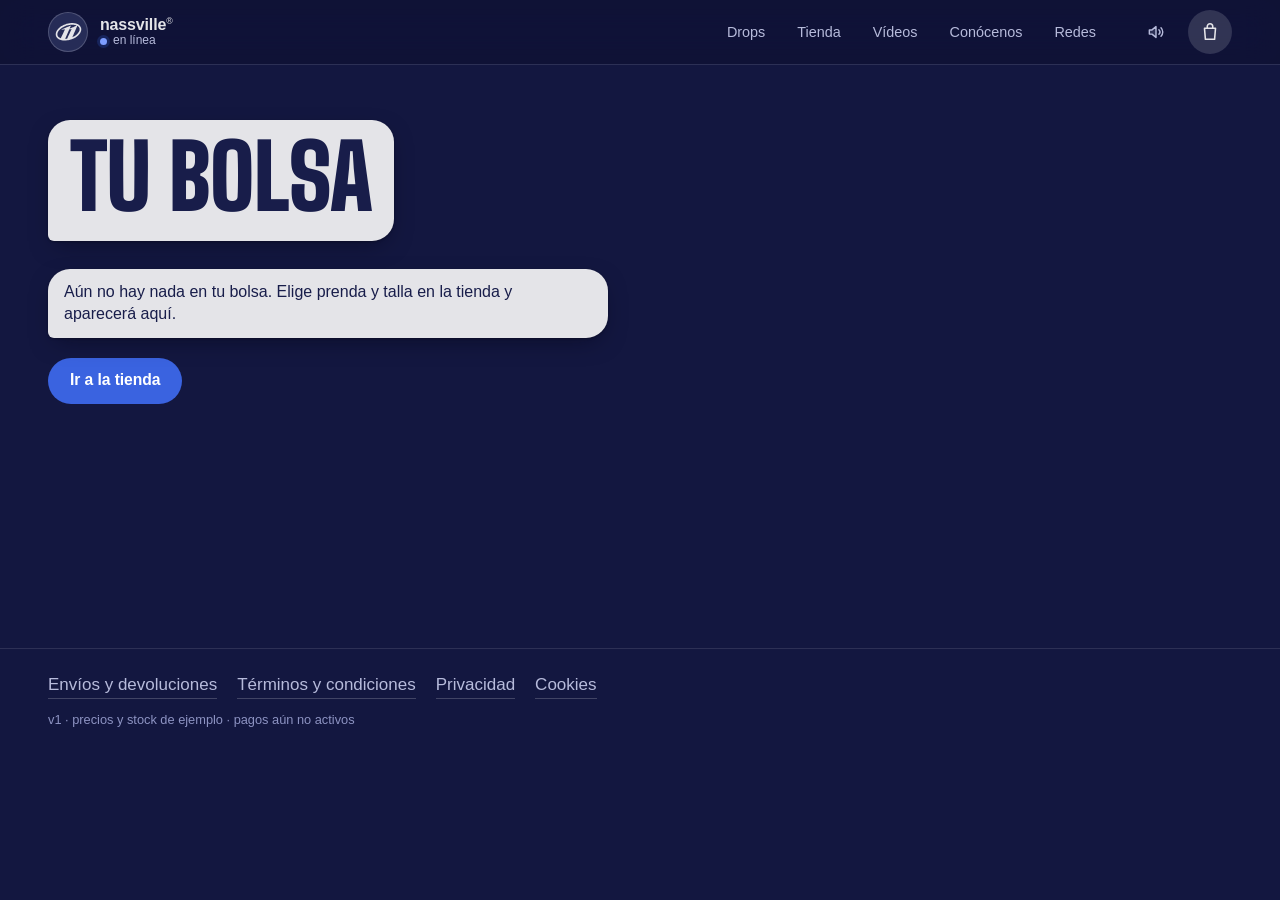
==== commit af57582e: "Sonidos de interfaz: rodillo, sello, cartas, caja registradora y botón de sonido Sonidos sintetizado" ====
--- a/carrito.html
+++ b/carrito.html
@@ -14,7 +14,7 @@
   <link rel="preconnect" href="https://fonts.googleapis.com">
   <link rel="preconnect" href="https://fonts.gstatic.com" crossorigin>
   <link href="https://fonts.googleapis.com/css2?family=Big+Shoulders+Display:wght@700;800;900&family=Instrument+Serif:ital@0;1&display=swap" rel="stylesheet">
-  <link rel="stylesheet" href="css/styles.css?v=54">
+  <link rel="stylesheet" href="css/styles.css?v=55">
 </head>
 <body class="cart-page">
   <a class="skip" href="#bolsa">Saltar a la bolsa</a>
@@ -35,6 +35,9 @@
       <a href="./#conocenos">Conócenos</a>
       <a href="./#redes">Redes</a>
     </nav>
+    <button class="sound" type="button" data-sound-toggle aria-pressed="true" aria-label="Sonido activado. Pulsa para silenciar">
+      <svg viewBox="0 0 24 24" aria-hidden="true"><path class="sound__cone" d="M4 9.5h3.2L12 5.5v13l-4.8-4H4z"/><path class="sound__wave" d="M15.5 9.2a4 4 0 0 1 0 5.6"/><path class="sound__wave sound__wave--far" d="M18 6.8a7.5 7.5 0 0 1 0 10.4"/><path class="sound__mute" d="M16 9.5l5 5M21 9.5l-5 5"/></svg>
+    </button>
     <a class="bag" href="carrito.html" data-bag-button aria-current="page" aria-label="Bolsa, 0 prendas">
       <svg viewBox="0 0 24 24" aria-hidden="true"><path d="M6 8h12l-1 12H7L6 8Z"/><path d="M9 8V6a3 3 0 0 1 6 0v2"/></svg>
       <span class="bag__count" data-bag-count>0</span>
@@ -211,10 +214,11 @@
 
   <div class="toast" data-toast role="status" aria-live="polite"></div>
 
-  <script src="js/data.js?v=54"></script>
-  <script src="js/logo-paths.js?v=54"></script>
-  <script src="js/bag-store.js?v=54"></script>
-  <script src="js/checkout.js?v=54"></script>
-  <script src="js/cart.js?v=54"></script>
+  <script src="js/data.js?v=55"></script>
+  <script src="js/logo-paths.js?v=55"></script>
+  <script src="js/bag-store.js?v=55"></script>
+  <script src="js/sfx.js?v=55"></script>
+  <script src="js/checkout.js?v=55"></script>
+  <script src="js/cart.js?v=55"></script>
 </body>
 </html>
--- a/css/styles.css
+++ b/css/styles.css
@@ -328,6 +328,26 @@
 .bag.has-items .bag__count { transform: none; opacity: 1; }
 .bag.bump { animation: bump 400ms var(--ease-out); }
 @keyframes bump { 30% { transform: scale(1.12); } 100% { transform: scale(1); } }
+
+/* Botón de sonido: junto a la bolsa, mismo círculo pero más discreto */
+.sound {
+  display: grid; place-items: center;
+  width: 44px; height: 44px; border-radius: 50%; margin-right: -14px;
+  border: 0; background: transparent; cursor: pointer;
+  color: var(--ink-soft);
+  touch-action: manipulation;
+  transition: transform 160ms var(--ease-out), background-color 200ms ease, color 200ms ease;
+}
+.sound:active { transform: scale(0.95); }
+.sound svg { width: 20px; height: 20px; fill: none; stroke: currentColor; stroke-width: 1.7; stroke-linecap: round; stroke-linejoin: round; }
+.sound__cone { fill: currentColor; fill-opacity: 0.18; }
+.sound__wave, .sound__mute { transition: opacity 180ms ease; }
+.sound__mute { opacity: 0; }
+.sound.is-muted .sound__wave { opacity: 0; }
+.sound.is-muted .sound__mute { opacity: 1; }
+@media (hover: hover) and (pointer: fine) {
+  .sound:hover { color: var(--pearl); background: rgba(228, 228, 232, 0.08); }
+}
 
 .menu {
   display: none;
@@ -930,6 +950,8 @@
   .chatbar__nav { display: none; }
   .menu { display: grid; }
   .bag { margin-left: auto; }
+  .sound { margin-left: auto; margin-right: -6px; }
+  .sound + .bag { margin-left: 0; }
   .chatbar { gap: 10px; }
 }
 
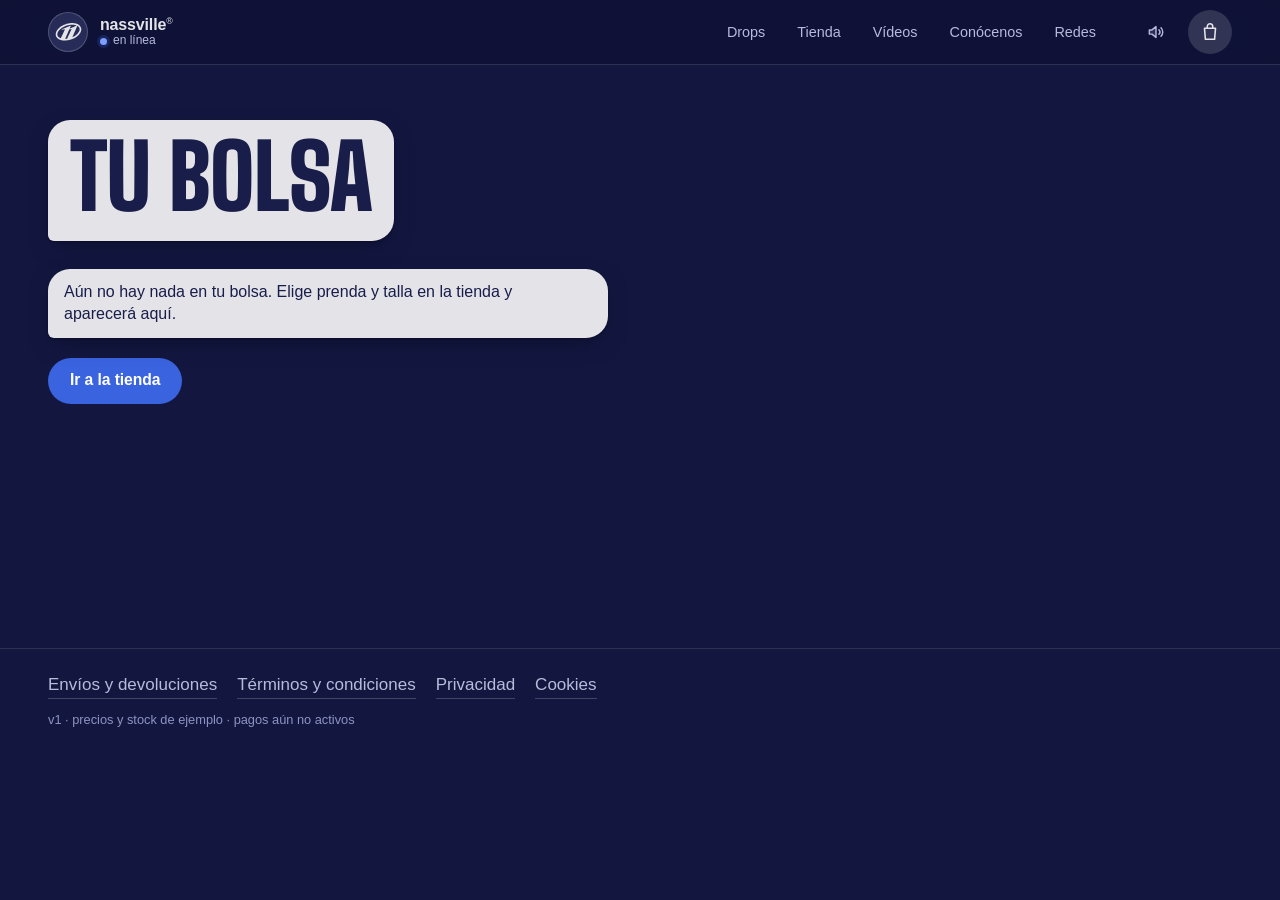
==== commit 6c937005: "Sonido al girar el logo, «escribiendo» solo si se ve y una foto por deslizamiento - El emblema 3D su" ====
--- a/carrito.html
+++ b/carrito.html
@@ -14,7 +14,7 @@
   <link rel="preconnect" href="https://fonts.googleapis.com">
   <link rel="preconnect" href="https://fonts.gstatic.com" crossorigin>
   <link href="https://fonts.googleapis.com/css2?family=Big+Shoulders+Display:wght@700;800;900&family=Instrument+Serif:ital@0;1&display=swap" rel="stylesheet">
-  <link rel="stylesheet" href="css/styles.css?v=55">
+  <link rel="stylesheet" href="css/styles.css?v=56">
 </head>
 <body class="cart-page">
   <a class="skip" href="#bolsa">Saltar a la bolsa</a>
@@ -214,11 +214,11 @@
 
   <div class="toast" data-toast role="status" aria-live="polite"></div>
 
-  <script src="js/data.js?v=55"></script>
-  <script src="js/logo-paths.js?v=55"></script>
-  <script src="js/bag-store.js?v=55"></script>
-  <script src="js/sfx.js?v=55"></script>
-  <script src="js/checkout.js?v=55"></script>
-  <script src="js/cart.js?v=55"></script>
+  <script src="js/data.js?v=56"></script>
+  <script src="js/logo-paths.js?v=56"></script>
+  <script src="js/bag-store.js?v=56"></script>
+  <script src="js/sfx.js?v=56"></script>
+  <script src="js/checkout.js?v=56"></script>
+  <script src="js/cart.js?v=56"></script>
 </body>
 </html>
--- a/css/styles.css
+++ b/css/styles.css
@@ -1388,6 +1388,8 @@
   width: 100%; height: 100%;
   object-fit: cover;
   scroll-snap-align: center;
+  /* un deslizamiento de dedo = una foto, por fuerte que sea */
+  scroll-snap-stop: always;
   -webkit-user-drag: none;
   pointer-events: none;
 }
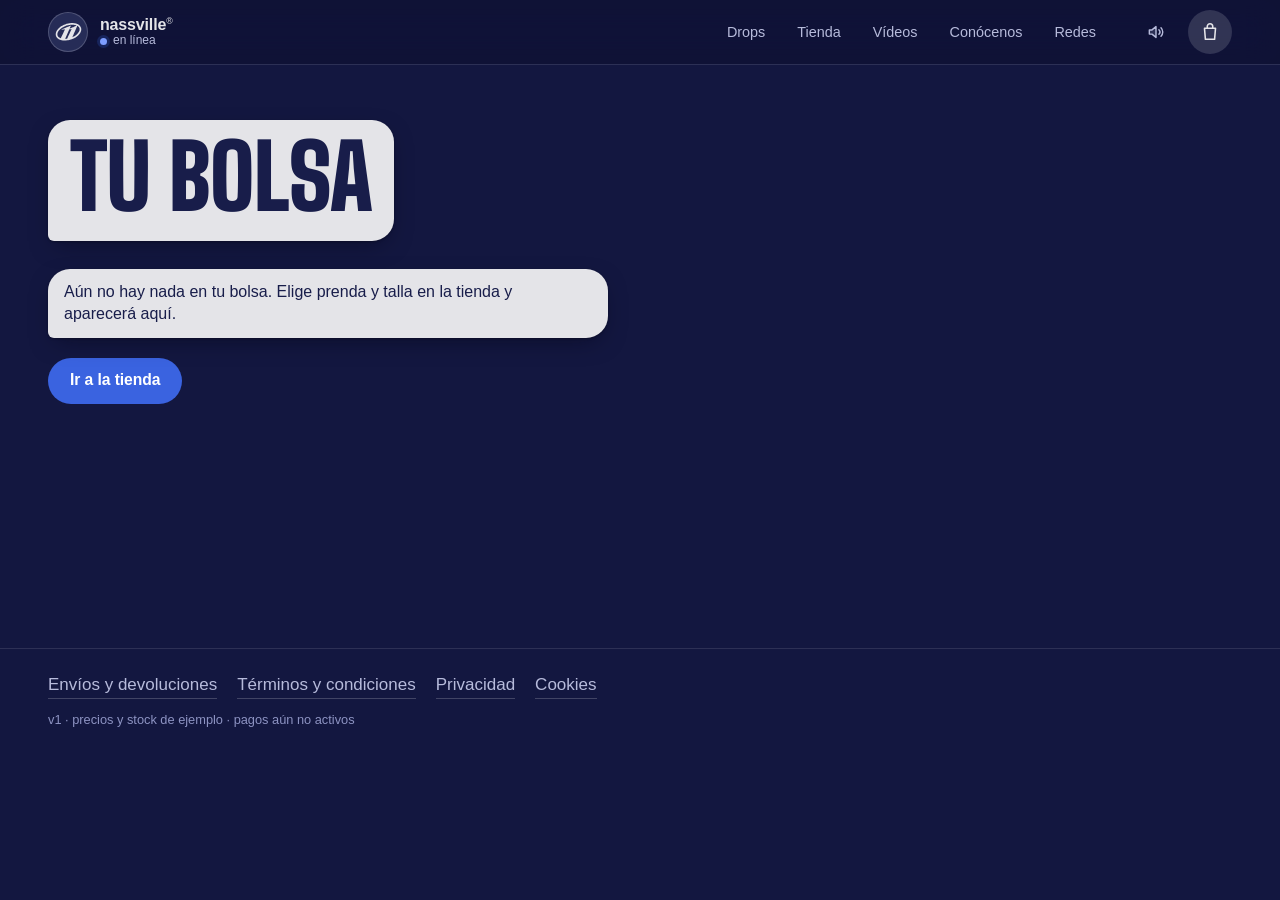
==== commit ac227307: "Sin banner de cookies, tipografías y Three.js en local, SEO listo para nassville.com - Fuera el avis" ====
--- a/carrito.html
+++ b/carrito.html
@@ -5,16 +5,26 @@
   <meta name="viewport" content="width=device-width, initial-scale=1, viewport-fit=cover">
   <title>Tu bolsa — nassville®</title>
   <meta name="description" content="Las prendas que has añadido en nassville: marca las que te llevas y paga solo esas.">
+  <!-- dominio definitivo: canonical y vista previa al compartir (WhatsApp, Instagram, X) -->
+  <link rel="canonical" href="https://nassville.com/carrito.html">
+  <meta property="og:type" content="website">
+  <meta property="og:site_name" content="nassville®">
+  <meta property="og:locale" content="es_ES">
+  <meta property="og:title" content="Tu bolsa — nassville®">
+  <meta property="og:description" content="Las prendas que has añadido en nassville: marca las que te llevas y paga solo esas.">
+  <meta property="og:url" content="https://nassville.com/carrito.html">
+  <meta property="og:image" content="https://nassville.com/assets/og.jpg">
+  <meta property="og:image:width" content="1200">
+  <meta property="og:image:height" content="630">
+  <meta property="og:image:alt" content="Tres personas de espaldas con la sudadera Losing Interest de nassville">
+  <meta name="twitter:card" content="summary_large_image">
   <meta name="theme-color" content="#151a40">
   <link rel="icon" href="favicon.ico" sizes="48x48">
   <link rel="icon" href="favicon.svg" type="image/svg+xml">
   <link rel="apple-touch-icon" href="apple-touch-icon.png">
   <!-- versión de prueba: fuera de buscadores, solo se entra con el enlace -->
   <meta name="robots" content="noindex, nofollow, noarchive">
-  <link rel="preconnect" href="https://fonts.googleapis.com">
-  <link rel="preconnect" href="https://fonts.gstatic.com" crossorigin>
-  <link href="https://fonts.googleapis.com/css2?family=Big+Shoulders+Display:wght@700;800;900&family=Instrument+Serif:ital@0;1&display=swap" rel="stylesheet">
-  <link rel="stylesheet" href="css/styles.css?v=56">
+  <link rel="stylesheet" href="css/styles.css?v=57">
 </head>
 <body class="cart-page">
   <a class="skip" href="#bolsa">Saltar a la bolsa</a>
@@ -214,11 +224,11 @@
 
   <div class="toast" data-toast role="status" aria-live="polite"></div>
 
-  <script src="js/data.js?v=56"></script>
-  <script src="js/logo-paths.js?v=56"></script>
-  <script src="js/bag-store.js?v=56"></script>
-  <script src="js/sfx.js?v=56"></script>
-  <script src="js/checkout.js?v=56"></script>
-  <script src="js/cart.js?v=56"></script>
+  <script src="js/data.js?v=57"></script>
+  <script src="js/logo-paths.js?v=57"></script>
+  <script src="js/bag-store.js?v=57"></script>
+  <script src="js/sfx.js?v=57"></script>
+  <script src="js/checkout.js?v=57"></script>
+  <script src="js/cart.js?v=57"></script>
 </body>
 </html>
--- a/css/styles.css
+++ b/css/styles.css
@@ -2,6 +2,18 @@
    nassville® — v1
    El mundo: el hilo de mensajes de la marca sobre su azul marino.
    ========================================================================== */
+
+/* ---------- Tipografías (servidas desde la propia web, licencia OFL: assets/fonts/OFL-*.txt) ---------- */
+@font-face { font-family: "Big Shoulders Display"; font-style: normal; font-weight: 700; font-display: swap; src: url("../assets/fonts/big-shoulders-display-latin-ext-700-normal.woff2") format("woff2"); unicode-range: U+0100-02BA, U+02BD-02C5, U+02C7-02CC, U+02CE-02D7, U+02DD-02FF, U+0304, U+0308, U+0329, U+1D00-1DBF, U+1E00-1E9F, U+1EF2-1EFF, U+2020, U+20A0-20AB, U+20AD-20C0, U+2113, U+2C60-2C7F, U+A720-A7FF; }
+@font-face { font-family: "Big Shoulders Display"; font-style: normal; font-weight: 800; font-display: swap; src: url("../assets/fonts/big-shoulders-display-latin-ext-800-normal.woff2") format("woff2"); unicode-range: U+0100-02BA, U+02BD-02C5, U+02C7-02CC, U+02CE-02D7, U+02DD-02FF, U+0304, U+0308, U+0329, U+1D00-1DBF, U+1E00-1E9F, U+1EF2-1EFF, U+2020, U+20A0-20AB, U+20AD-20C0, U+2113, U+2C60-2C7F, U+A720-A7FF; }
+@font-face { font-family: "Big Shoulders Display"; font-style: normal; font-weight: 900; font-display: swap; src: url("../assets/fonts/big-shoulders-display-latin-ext-900-normal.woff2") format("woff2"); unicode-range: U+0100-02BA, U+02BD-02C5, U+02C7-02CC, U+02CE-02D7, U+02DD-02FF, U+0304, U+0308, U+0329, U+1D00-1DBF, U+1E00-1E9F, U+1EF2-1EFF, U+2020, U+20A0-20AB, U+20AD-20C0, U+2113, U+2C60-2C7F, U+A720-A7FF; }
+@font-face { font-family: "Instrument Serif"; font-style: normal; font-weight: 400; font-display: swap; src: url("../assets/fonts/instrument-serif-latin-ext-400-normal.woff2") format("woff2"); unicode-range: U+0100-02BA, U+02BD-02C5, U+02C7-02CC, U+02CE-02D7, U+02DD-02FF, U+0304, U+0308, U+0329, U+1D00-1DBF, U+1E00-1E9F, U+1EF2-1EFF, U+2020, U+20A0-20AB, U+20AD-20C0, U+2113, U+2C60-2C7F, U+A720-A7FF; }
+@font-face { font-family: "Instrument Serif"; font-style: italic; font-weight: 400; font-display: swap; src: url("../assets/fonts/instrument-serif-latin-ext-400-italic.woff2") format("woff2"); unicode-range: U+0100-02BA, U+02BD-02C5, U+02C7-02CC, U+02CE-02D7, U+02DD-02FF, U+0304, U+0308, U+0329, U+1D00-1DBF, U+1E00-1E9F, U+1EF2-1EFF, U+2020, U+20A0-20AB, U+20AD-20C0, U+2113, U+2C60-2C7F, U+A720-A7FF; }
+@font-face { font-family: "Big Shoulders Display"; font-style: normal; font-weight: 700; font-display: swap; src: url("../assets/fonts/big-shoulders-display-latin-700-normal.woff2") format("woff2"); unicode-range: U+0000-00FF, U+0131, U+0152-0153, U+02BB-02BC, U+02C6, U+02DA, U+02DC, U+0304, U+0308, U+0329, U+2000-206F, U+20AC, U+2122, U+2191, U+2193, U+2212, U+2215, U+FEFF, U+FFFD; }
+@font-face { font-family: "Big Shoulders Display"; font-style: normal; font-weight: 800; font-display: swap; src: url("../assets/fonts/big-shoulders-display-latin-800-normal.woff2") format("woff2"); unicode-range: U+0000-00FF, U+0131, U+0152-0153, U+02BB-02BC, U+02C6, U+02DA, U+02DC, U+0304, U+0308, U+0329, U+2000-206F, U+20AC, U+2122, U+2191, U+2193, U+2212, U+2215, U+FEFF, U+FFFD; }
+@font-face { font-family: "Big Shoulders Display"; font-style: normal; font-weight: 900; font-display: swap; src: url("../assets/fonts/big-shoulders-display-latin-900-normal.woff2") format("woff2"); unicode-range: U+0000-00FF, U+0131, U+0152-0153, U+02BB-02BC, U+02C6, U+02DA, U+02DC, U+0304, U+0308, U+0329, U+2000-206F, U+20AC, U+2122, U+2191, U+2193, U+2212, U+2215, U+FEFF, U+FFFD; }
+@font-face { font-family: "Instrument Serif"; font-style: normal; font-weight: 400; font-display: swap; src: url("../assets/fonts/instrument-serif-latin-400-normal.woff2") format("woff2"); unicode-range: U+0000-00FF, U+0131, U+0152-0153, U+02BB-02BC, U+02C6, U+02DA, U+02DC, U+0304, U+0308, U+0329, U+2000-206F, U+20AC, U+2122, U+2191, U+2193, U+2212, U+2215, U+FEFF, U+FFFD; }
+@font-face { font-family: "Instrument Serif"; font-style: italic; font-weight: 400; font-display: swap; src: url("../assets/fonts/instrument-serif-latin-400-italic.woff2") format("woff2"); unicode-range: U+0000-00FF, U+0131, U+0152-0153, U+02BB-02BC, U+02C6, U+02DA, U+02DC, U+0304, U+0308, U+0329, U+2000-206F, U+20AC, U+2122, U+2191, U+2193, U+2212, U+2215, U+FEFF, U+FFFD; }
 
 :root {
   /* Azul marino del logo, de más profundo a más claro */
@@ -2416,7 +2428,7 @@
 .hero__canvas.is-ready { opacity: 1; }
 
 /* ==========================================================================
-   Legal: páginas de privacidad, cookies y términos, aviso de cookies y
+   Legal: páginas de privacidad, cookies y términos y
    consentimiento del formulario de email
    ========================================================================== */
 
@@ -2478,39 +2490,6 @@
   font-size: 0.8rem; line-height: 1.45;
   color: var(--ink-faint);
 }
-
-/* ---------- Aviso de cookies ---------- */
-.cookies {
-  position: fixed; z-index: 90;
-  left: 50%; bottom: calc(16px + env(safe-area-inset-bottom));
-  width: min(calc(100% - 32px), 560px);
-  padding: 18px 20px 16px;
-  border-radius: var(--r-bubble);
-  border-bottom-left-radius: var(--r-tail);
-  background: var(--navy-800);
-  box-shadow: inset 0 0 0 1px var(--line-strong), 0 24px 60px -18px rgba(0, 0, 0, 0.7);
-  color: var(--pearl);
-  opacity: 0;
-  transform: translate(-50%, 16px);
-  transition: opacity 220ms ease, transform 320ms var(--ease-out);
-}
-.cookies.is-on { opacity: 1; transform: translate(-50%, 0); }
-/* en pantallas anchas, a la derecha: abajo a la izquierda está el aviso del drop */
-@media (min-width: 900px) {
-  .cookies { left: auto; right: var(--gutter); width: 440px; transform: translateY(16px); }
-  .cookies.is-on { transform: none; }
-}
-.cookies[hidden] { display: none; }
-.cookies__title {
-  margin: 0 0 4px;
-  font-family: var(--f-display); font-weight: 900; text-transform: uppercase;
-  font-size: 1.5rem; line-height: 1;
-}
-.cookies__text { margin: 0; font-size: 0.9rem; line-height: 1.45; color: var(--ink-soft); }
-.cookies__text a { color: var(--pearl); text-underline-offset: 0.2em; }
-/* aceptar y rechazar, igual de visibles (guía de cookies de la AEPD) */
-.cookies__actions { display: grid; grid-template-columns: 1fr 1fr; gap: 10px; margin-top: 14px; }
-.cookies__btn { min-height: 44px; box-shadow: inset 0 0 0 1px var(--line-strong); }
 
 /* ---------- Páginas legales ---------- */
 .legal-page { min-height: 100vh; display: flex; flex-direction: column; }
@@ -2632,13 +2611,6 @@
   font-size: 0.85rem; color: var(--ink-soft);
 }
 .legal__foot p { margin: 0; }
-
-@media (prefers-reduced-motion: reduce) {
-  .cookies { transition: opacity 160ms ease; transform: translate(-50%, 0); }
-}
-@media (prefers-reduced-motion: reduce) and (min-width: 900px) {
-  .cookies { transform: none; }
-}
 
 /* ---------- Dedo, no ratón: objetivos de 44 px en pantallas táctiles ----------
    Con ratón se mantiene la medida compacta; con el dedo cada control crece
